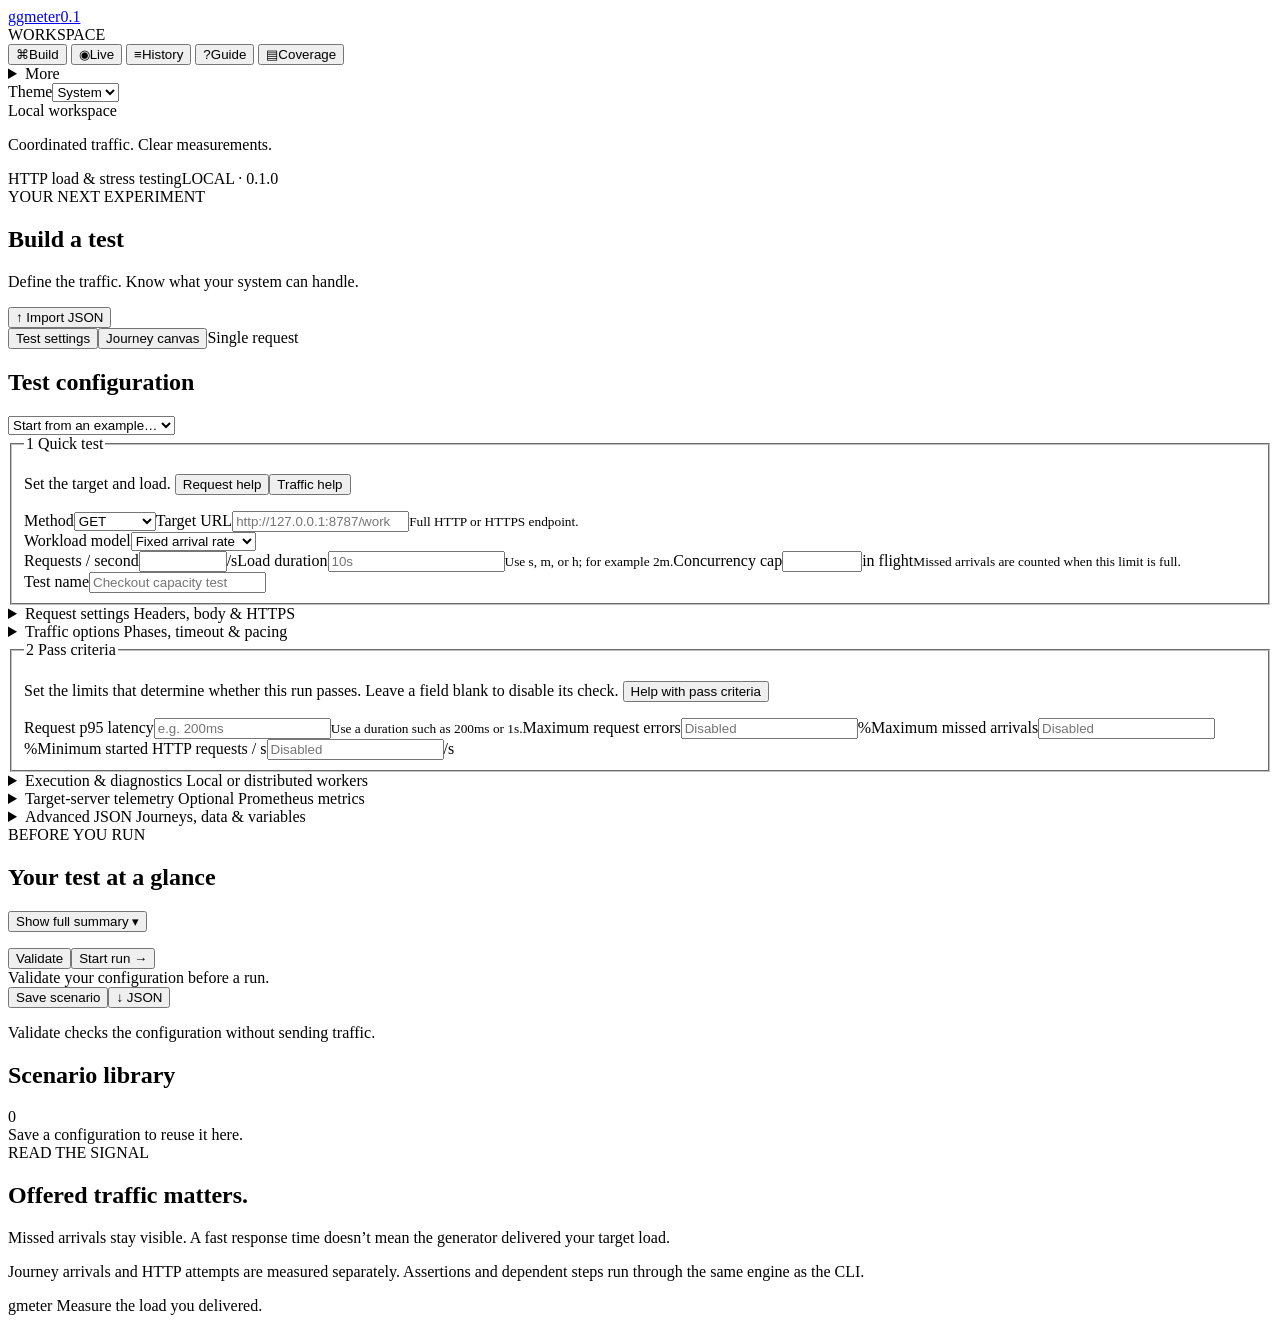
==== internal/dashboard/assets/index.html @ 5b881c52 "feat(dashboard): refine builder layout and add themes" ====
<!doctype html>
<html lang="en">
<head>
  <meta charset="utf-8">
  <meta name="viewport" content="width=device-width, initial-scale=1">
  <meta name="gmeter-token" content="{{.}}">
  <title>gmeter · Load testing workspace</title>
  <script src="/theme.js"></script>
  <link rel="stylesheet" href="/style.css">
  <link rel="stylesheet" href="/journey.css">
  <link rel="stylesheet" href="/theme.css">
  <script src="/journey-model.js" defer></script>
  <script src="/journey-editor.js" defer></script>
  <script src="/app.js" defer></script>
</head>
<body>
  <aside class="sidebar">
    <a class="brand" href="/" aria-label="gmeter home"><span class="brand-mark">g</span>gmeter<span class="version">0.1</span></a>
    <div class="nav-label">WORKSPACE</div>
    <nav aria-label="Workspace">
      <button class="nav active" data-view="build"><span aria-hidden="true">⌘</span>Build</button>
      <button class="nav" data-view="live"><span aria-hidden="true">◉</span>Live<span id="live-dot" class="dot" hidden></span></button>
      <button class="nav" data-view="history"><span aria-hidden="true">≡</span>History</button>
      <button class="nav nav-extra" data-view="guide"><span aria-hidden="true">?</span>Guide</button>
      <button class="nav nav-extra" data-view="coverage"><span aria-hidden="true">▤</span>Coverage</button>
      <details id="nav-more" class="nav-more"><summary>More</summary><div class="nav-more-menu"><button class="nav" data-view="guide">Guide</button><button class="nav" data-view="coverage">Coverage</button></div></details>
    </nav>
    <div class="theme-picker"><label for="theme-select">Theme</label><select id="theme-select" aria-label="Theme"><option value="system">System</option><option value="light">Light</option><option value="dark">Dark</option></select></div>
    <div class="sidebar-bottom"><span class="local-indicator"></span> Local workspace<p>Coordinated traffic. Clear measurements.</p></div>
  </aside>
  <main>
    <header class="topbar"><span>HTTP load &amp; stress testing</span><span class="pill">LOCAL · 0.1.0</span></header>
    <div id="notice" role="status" aria-live="polite" hidden></div>
    <section id="view-build" class="view">
      <div class="page-heading"><div><div class="eyebrow">YOUR NEXT EXPERIMENT</div><h1>Build a test</h1><p>Define the traffic. Know what your system can handle.</p></div><button id="import-config" class="button secondary">↑ Import JSON</button><input id="file-input" type="file" accept=".json,application/json" hidden></div>
      <section id="welcome-tip" class="welcome-tip" aria-labelledby="welcome-title" hidden><div class="welcome-icon" aria-hidden="true">?</div><div><h2 id="welcome-title">Your first test, step by step</h2><p>Learn what to enter, start with a small local test, and understand the result.</p></div><div class="welcome-actions"><button class="button primary" data-guide-topic="guide-first-test">Open the guide →</button><button id="dismiss-welcome" class="text-button" aria-label="Hide welcome tip">Hide tip</button></div></section>
      <nav class="builder-tabs" aria-label="Test authoring"><button id="builder-settings-tab" type="button" aria-pressed="true">Test settings</button><button id="builder-journey-tab" type="button" aria-pressed="false">Journey canvas</button><span id="builder-workload-label">Single request</span></nav>
      <div id="builder-settings" class="build-grid">
        <section class="panel editor-panel">
          <div class="panel-heading"><h2>Test configuration</h2><select id="starter" aria-label="Start from an example"><option value="">Start from an example…</option></select></div>
          <form id="config-form">
            <fieldset class="builder-section quick-test"><legend><span class="step-number">1</span> Quick test</legend><p class="section-help">Set the target and load. <button type="button" class="text-button contextual-help" data-guide-topic="guide-requests">Request help</button><button type="button" class="text-button contextual-help" data-guide-topic="guide-traffic">Traffic help</button></p>
              <div class="request-line"><label id="method-field">Method<select id="method"><option>GET</option><option>POST</option><option>PUT</option><option>PATCH</option><option>DELETE</option><option>HEAD</option><option>OPTIONS</option></select></label><label>Target URL<input id="url" required type="url" placeholder="http://127.0.0.1:8787/work"><small id="url-hint">Full HTTP or HTTPS endpoint.</small></label></div>
              <div id="journey-builder-note" class="validation" hidden>This test uses journey steps. Open Journey canvas to edit requests, branches, loops, pauses, extractions, and assertions. Headers here apply to every step.</div>
              <label>Workload model<select id="mode"><option value="rate">Fixed arrival rate</option><option value="users">Concurrent users</option></select><small id="model-help"></small></label>
              <div id="traffic-limits" class="form-grid three"><label id="rate-field"><span id="rate-label">Requests / second</span><span class="unit-input"><input id="rate" type="number" min="1" max="1000000" step="1"><span class="input-unit" aria-hidden="true">/s</span></span></label><label id="vus-field" hidden>Concurrent users<input id="vus" type="number" min="1" max="100000" step="1"></label><label id="duration-field">Load duration<input id="duration" placeholder="10s" aria-describedby="duration-hint"><small id="duration-hint">Use s, m, or h; for example 2m.</small><small id="duration-error" class="field-error" hidden></small><small id="stages-hint" hidden>Set each phase duration below.</small></label><label id="capacity-field">Concurrency cap<span class="unit-input"><input id="capacity" type="number" min="1" max="100000" step="1"><span class="input-unit">in flight</span></span><small>Missed arrivals are counted when this limit is full.</small></label></div>
              <label class="quick-test-name">Test name<input id="name" required maxlength="256" placeholder="Checkout capacity test"></label>
            </fieldset>
            <div id="phase-summary" class="phase-strip" hidden></div>
            <details id="request-settings"><summary>Request settings <span>Headers, body &amp; HTTPS</span></summary>
              <div class="panel-heading"><h3>Headers</h3><button id="add-header" type="button" class="text-button">+ Add header</button></div><div id="header-rows"></div><p class="helper">Add Content-Type for JSON or form bodies. Header values may contain variables from Advanced JSON.</p>
              <label id="body-field">Request body<textarea id="body" rows="4" spellcheck="false" placeholder='{"message":"hello"}'></textarea></label>
              <label>Successful status codes<input id="success-statuses" placeholder="Default: all 2xx (e.g. 200, 201)"><small>Comma-separated HTTP codes. In journeys, steps can override this default.</small></label>
              <label class="checkbox-label"><input id="insecure" type="checkbox"> Skip HTTPS certificate verification (insecure)</label><p class="helper">Allows self-signed, expired, and mismatched certificates for workload requests only. Worker and telemetry connections still verify HTTPS.</p>
              <p id="tls-warning" class="security-note" hidden>TLS verification is disabled. Workload server identity will not be checked.</p>
            </details>
            <details id="traffic-options"><summary>Traffic options <span>Phases, timeout &amp; pacing</span></summary>
              <div id="staged-field"><label class="checkbox-label"><input id="staged" type="checkbox"> Use multiple traffic phases</label><div id="phase-editor" hidden><div id="stage-rows"></div><button id="add-stage" type="button" class="text-button">+ Add phase</button><button id="single-phase" type="button" class="text-button">Use a single rate</button><p class="helper">Phases run in order. A rate of 0 pauses new arrivals; admitted work can finish.</p></div></div>
              <div class="form-grid"><label>Request timeout<input id="timeout" placeholder="5s"></label><label id="distribution-field">Arrival spacing<select id="distribution"><option value="constant">Constant</option><option value="jitter">Seeded jitter</option></select></label><label id="think-field" hidden>Pause between iterations<input id="think-time" placeholder="0s"><small>Each user pauses after its request or journey.</small></label></div>
            </details>
            <fieldset class="builder-section"><legend><span class="step-number">2</span> Pass criteria</legend><p class="section-help">Set the limits that determine whether this run passes. Leave a field blank to disable its check. <button type="button" class="text-button contextual-help" data-guide-topic="guide-criteria">Help with pass criteria</button></p>
              <div class="form-grid"><label>Request p95 latency<input id="threshold-p95" placeholder="e.g. 200ms" aria-describedby="threshold-p95-hint"><small id="threshold-p95-hint">Use a duration such as 200ms or 1s.</small><small id="threshold-p95-error" class="field-error" hidden></small></label><label>Maximum request errors<span class="unit-input"><input id="threshold-errors" type="number" min="0" max="100" step="any" placeholder="Disabled"><span class="input-unit">%</span></span><small id="threshold-errors-error" class="field-error" hidden></small></label><label>Maximum missed arrivals<span class="unit-input"><input id="threshold-drops" type="number" min="0" max="100" step="any" placeholder="Disabled"><span class="input-unit">%</span></span><small id="threshold-drops-error" class="field-error" hidden></small></label><label>Minimum started HTTP requests / s<span class="unit-input"><input id="threshold-rps" type="number" min="0" step="any" placeholder="Disabled"><span class="input-unit" aria-hidden="true">/s</span></span><small id="threshold-rps-error" class="field-error" hidden></small></label></div>
              <p id="journey-checks-note" class="helper" hidden>These are request checks; missed arrivals refer to journeys. Per-journey checks are in Journey settings &amp; data; test-wide journey checks are in Advanced JSON.</p>
            </fieldset>
            <details id="execution-settings"><summary>Execution &amp; diagnostics <span>Local or distributed workers</span></summary>
              <label>Diagnostics<select id="diagnostics"><option value="true">Record resources and HTTP timing</option><option value="false">Disabled</option></select></label>
              <label>Workers<textarea id="workers" rows="2" placeholder="http://127.0.0.1:8801&#10;http://127.0.0.1:8802" spellcheck="false"></textarea><small>Leave blank to run on this machine. One origin per line. Workers require fixed arrivals; rate and concurrency are fleet totals. Set GMETER_WORKER_TOKEN before starting workers and this dashboard.</small></label>
            </details>
            <details id="telemetry-settings"><summary>Target-server telemetry <span>Optional Prometheus metrics</span></summary>
              <label>Metrics endpoint<input id="telemetry-url" type="url" placeholder="http://127.0.0.1:8787/metrics"><small>Leave blank to disable. Select exact metric names and label sets from your server's Prometheus text exporter.</small></label>
              <div class="form-grid"><label>Scrape interval<input id="telemetry-interval" placeholder="1s"></label><label>Scrape timeout<input id="telemetry-timeout" placeholder="1s"></label></div>
              <label>Exporter authentication<select id="telemetry-auth"><option value="false">Anonymous</option><option value="true">Bearer token from dashboard environment</option></select><small>Bearer authentication uses GMETER_TELEMETRY_TOKEN set before dashboard startup. Remote authentication requires HTTPS.</small></label>
              <label>Selected metrics JSON<textarea id="telemetry-metrics" spellcheck="false" rows="10"></textarea><small>Each series needs name and kind (gauge or counter). Optional labels must match the complete label set. Common Go exporter defaults appear below; replace them for your server.</small></label>
            </details>
            <details id="advanced"><summary>Advanced JSON <span>Journeys, data &amp; variables</span></summary><label class="sr-only" for="config-json">Complete scenario configuration JSON</label><textarea id="config-json" spellcheck="false" rows="17"></textarea><p class="helper">Test settings, Journey canvas, and JSON stay in sync. JSON exposes every CLI field. Variables support literal, URL, path, and JSON encoding.</p></details>
          </form>
        </section>
        <div class="build-aside">
          <section class="panel plan-preview"><div class="eyebrow">BEFORE YOU RUN</div><h2>Your test at a glance</h2><button type="button" id="plan-mobile-toggle" aria-controls="plan-preview" aria-expanded="false">Show full summary ▾</button><div class="plan-launch-actions"><p id="plan-compact" aria-live="polite"></p><button type="button" id="validate" class="button secondary">Validate</button><button type="submit" form="config-form" id="start" class="button primary">Start run <span>→</span></button></div><div id="plan-preview" aria-live="polite"></div><div id="validation" class="validation" role="status">Validate your configuration before a run.</div><div class="plan-save-actions"><button type="button" id="save-scenario" class="button secondary">Save scenario</button><button type="button" id="export-config" class="icon-button" title="Export configuration JSON" aria-label="Export configuration JSON">↓ JSON</button></div><p class="helper">Validate checks the configuration without sending traffic.</p></section>
          <section class="panel"><div class="panel-heading"><h2>Scenario library</h2><span id="library-count" class="count">0</span></div><div id="library" class="library-list"><div class="empty-small">Save a configuration to reuse it here.</div></div><button id="save-copy" class="text-button" hidden>Save editor as a new scenario</button></section>
          <section class="measurement-note"><div class="eyebrow">READ THE SIGNAL</div><h2>Offered traffic matters.</h2><p>Missed arrivals stay visible. A fast response time doesn’t mean the generator delivered your target load.</p><div class="note-rule"></div><p>Journey arrivals and HTTP attempts are measured separately. Assertions and dependent steps run through the same engine as the CLI.</p></section>
        </div>
      </div>
      <section id="journey-canvas" aria-label="Visual journey editor" hidden></section>
    </section>
    <section id="view-live" class="view" hidden>
      <div class="page-heading"><div><div class="eyebrow" id="live-eyebrow">GENERATOR ACTIVITY</div><h1 id="run-title">Live run</h1><p id="run-target">Start a test to watch its progress.</p></div><div class="heading-actions"><button class="text-button" data-guide-topic="guide-results">How to read results</button><span id="run-status" class="status">IDLE</span><button id="view-active" class="button secondary" hidden>View active run</button><button id="stop" class="button danger" hidden>Stop run</button></div></div>
      <div id="live-empty" class="empty-panel"><span class="empty-icon">◉</span><h2>Your experiment starts here</h2><p>Build a test, then watch offered traffic, response time, and failures.</p><button class="button primary" data-view="build">Build a test →</button></div>
      <div id="run-content" hidden>
        <div class="run-progress"><div><strong id="phase-name">Preparing</strong><span id="elapsed">0s</span></div><progress id="progress" max="1" value="0" aria-label="Admission window progress"></progress></div>
        <div class="cards"><article class="metric-card"><span>HTTP attempts / second</span><strong id="metric-rps">—</strong><small id="metric-requests">No attempts yet</small></article><article class="metric-card"><span>Request latency · p95</span><strong id="metric-latency">—</strong><small>Cumulative · full response</small></article><article class="metric-card"><span>Request errors</span><strong id="metric-errors">—</strong><small id="metric-failed">No completed attempts</small></article><article class="metric-card"><span>Missed workload demand</span><strong id="metric-drops">—</strong><small id="metric-missed">No scheduled arrivals</small></article></div>
        <div id="journey-summary" class="journey-summary" hidden></div>
        <div id="run-tls-warning" class="security-note" hidden>TLS verification disabled for workload HTTPS requests. Certificates and hostnames were not verified.</div>
        <section id="results-panel" class="panel" hidden><div class="panel-heading"><h2>Run results</h2><div class="download-actions"><button id="download-json" class="text-button">↓ Result JSON</button><button id="download-html" class="text-button">↓ HTML report</button><button id="download-run" class="text-button">↓ Run + timeline</button></div></div><div id="checks" class="check-list"></div><div id="scenario-results"></div></section>
        <section id="run-journey-canvas" aria-label="Journey results diagram" hidden></section>
        <section id="workers-panel" class="panel diagnostics-panel" hidden><div class="panel-heading"><h2>Distributed workers</h2><span id="workers-state" class="pill">PREPARING</span></div><div id="workers-warning" class="validation bad" hidden></div><div id="workers-table" class="table-wrap"></div><div id="workers-facts" class="diagnostic-facts"></div><p class="helper">Arrivals are assigned once across the shared schedule. Global percentiles merge histogram buckets. Live values are the latest received worker measurements. Missing final results are unknown, and make the run fail. Unreported planned arrivals can include work canceled before admission. Worker CPU and heap are per process; in-flight peaks sum worker peaks as an upper bound.</p></section>
        <section id="telemetry-panel" class="panel diagnostics-panel" hidden>
          <div class="panel-heading"><h2>Target-server telemetry</h2><span id="telemetry-state" class="pill">WAITING</span></div>
          <div id="telemetry-warning" class="validation bad" hidden></div><p id="telemetry-source" class="helper"></p>
          <div id="telemetry-table" class="table-wrap"></div><div id="telemetry-facts" class="diagnostic-facts"></div>
          <div class="panel-heading"><label for="telemetry-series">Chart series</label><select id="telemetry-series"></select><span id="telemetry-unit" class="chart-unit"></span></div>
          <canvas id="telemetry-chart" role="img" aria-label="Selected target-server gauge or observed counter rate over run time"></canvas>
          <p class="helper">Server metrics can include unrelated traffic. Gauges show sampled values; counters show observed rates across continuous readings. Missing and reset intervals leave gaps. Sampling includes drain, can miss spikes and early traffic, and adds observer load. Live charts use received snapshots; final charts use the retained scrape timeline. Telemetry coverage is separate from load checks and does not establish target health.</p>
        </section>
        <div class="chart-grid"><section class="panel"><div class="panel-heading"><h2>Traffic delivered</h2><span class="chart-unit" id="traffic-unit">req/s</span></div><canvas id="traffic-chart" aria-label="Interval HTTP throughput and target workload rate" role="img"></canvas><div class="legend"><span class="teal-key">HTTP attempts/s</span><span id="journey-key" class="blue-key" hidden>Journeys/s</span><span class="gray-key">Target arrivals/s</span></div></section><section class="panel"><div class="panel-heading"><h2>Response latency</h2><span class="chart-unit">ms · cumulative</span></div><canvas id="latency-chart" aria-label="Cumulative request p50 and p95 latency" role="img"></canvas><div class="legend"><span class="teal-key">p95</span><span class="blue-key">p50</span></div></section><section class="panel"><div class="panel-heading"><h2>Errors &amp; missed demand</h2><span class="chart-unit">% · interval</span></div><canvas id="errors-chart" aria-label="Interval request error percent and workload drop percent" role="img"></canvas><div class="legend"><span class="red-key">Request errors</span><span class="amber-key">Missed arrivals</span></div></section><section class="panel"><div class="panel-heading"><h2>Admission phases</h2><span class="chart-unit" id="phase-unit">arrivals/s</span></div><canvas id="phase-chart" aria-label="Configured phase targets over elapsed time" role="img"></canvas><div id="phase-list" class="phase-list"></div></section></div>
        <p class="helper">Live charts refresh about once per second and retain the latest 900 points. Throughput and percentages use sample intervals; latency quantiles and the cards use cumulative aggregates. Drain can send remaining journey steps after the admission window.</p>
        <p id="diagnostics-empty" class="helper" hidden>Generator and HTTP timing diagnostics were not recorded for this run.</p>
        <section id="generator-panel" class="panel diagnostics-panel" hidden>
          <div class="panel-heading"><h2>Generator process</h2><span class="pill">SAMPLED RESOURCES</span></div>
          <div class="cards"><article class="metric-card"><span id="cpu-label">Process CPU · last interval</span><strong id="generator-cpu">—</strong><small id="generator-cpu-note">100% equals one CPU core</small></article><article class="metric-card"><span>Go heap allocated</span><strong id="generator-heap">—</strong><small id="generator-heap-note">Includes objects awaiting GC</small></article><article class="metric-card"><span>Process lifetime resident peak</span><strong id="generator-rss">—</strong><small>Includes earlier runs in this process</small></article><article class="metric-card"><span>Goroutines</span><strong id="generator-goroutines">—</strong><small id="generator-goroutines-note">Process-wide, sampled</small></article></div>
          <div class="chart-grid"><section><div class="panel-heading"><h2>Process CPU</h2><span class="chart-unit">% · 100% = one core</span></div><canvas id="cpu-chart" role="img" aria-label="Sampled interval process CPU percent"></canvas></section><section><div class="panel-heading"><h2>Go memory</h2><span class="chart-unit">MiB · sampled</span></div><canvas id="memory-chart" role="img" aria-label="Sampled Go heap and Go runtime memory"></canvas><div class="legend"><span class="teal-key">Allocated heap</span><span class="blue-key">Mapped by Go runtime</span></div></section></div>
          <div id="generator-facts" class="diagnostic-facts"></div><p class="helper">CPU and memory cover this gmeter process, including dashboard work. Go memory is not resident memory. Sampled peaks can miss short spikes. CPU, GC, and arrival delay can help investigate the generator; they do not establish target-server health or prove saturation.</p>
        </section>
        <section id="http-panel" class="panel diagnostics-panel" hidden><div class="panel-heading"><h2>HTTP timing &amp; connections</h2><span class="chart-unit">ms · cumulative</span></div><div id="http-timings" class="table-wrap"></div><div id="connection-facts" class="diagnostic-facts"></div><p class="helper">Observed intervals overlap and cannot be added together. Connection acquisition includes DNS, TCP, TLS, and pool waiting when they occur. First header byte starts at the attempt and can be informational headers; it is not server processing time. Reused connections have no DNS/TCP/TLS timing sample. Completed failed events are included; unfinished events have no duration.</p></section>

      </div>
    </section>
    <section id="view-history" class="view" hidden>
      <div class="page-heading"><div><div class="eyebrow">PAST EXPERIMENTS</div><h1>Run history</h1><p>Revisit results and compare two tests side by side.</p></div><div class="heading-actions"><button id="import-history" class="button secondary">↑ Import run</button><button id="refresh-history" class="button secondary">Refresh</button></div></div>
      <section class="panel"><div class="panel-heading"><h2>Saved runs</h2><input id="history-search" type="search" placeholder="Search name or result…" aria-label="Search saved runs"><button id="compare" class="button secondary" disabled>Compare selected (0/2)</button></div><div id="history" class="table-wrap"></div><button class="text-button history-help" data-guide-topic="guide-workflows">Help saving and comparing runs →</button></section>
      <section id="comparison" class="panel comparison" hidden><div class="panel-heading"><h2>Run comparison</h2><span class="pill">DESCRIPTIVE</span></div><p class="helper">Compare workload, duration, and target before interpreting changes. These differences do not establish a regression.</p><div id="comparison-warning" class="validation" hidden></div><div id="comparison-table" class="table-wrap"></div></section>
    </section>
    <section id="view-guide" class="view" hidden>
      <div class="page-heading"><div><div class="eyebrow">LEARN AS YOU TEST</div><h1>User guide</h1><p>Run your first test, choose useful settings, and understand the results.</p></div><button class="button secondary" data-view="build">Back to builder →</button></div>
      <nav class="guide-topics" aria-label="Guide topics"><button data-guide-topic="guide-first-test">Your first test</button><button data-guide-topic="guide-requests">Requests</button><button data-guide-topic="guide-traffic">Traffic</button><button data-guide-topic="guide-criteria">Pass criteria</button><button data-guide-topic="guide-results">Read results</button><button data-guide-topic="guide-workflows">Next steps</button><button data-guide-topic="guide-troubleshooting">Troubleshooting</button></nav>
      <div class="guide-layout">
        <div class="guide-content">
          <section class="panel guide-section" aria-labelledby="guide-first-test">
            <div class="eyebrow">ABOUT TWO MINUTES</div><h2 id="guide-first-test" tabindex="-1">Your first test</h2><p>Start with a small test against the included demo, or a test endpoint you control. Local runs send requests from the machine running gmeter.</p>
            <ol class="guide-steps">
              <li><h3>Start a target server</h3><p>The demo is a separate program. From a source checkout, run this in another terminal and leave it running:</p><pre><code>./bin/gmeter-demo</code></pre><p class="helper">If you use downloaded binaries, run the gmeter-demo executable from its folder. The default demo endpoint is <code>http://127.0.0.1:8787/work</code>. Opening the dashboard does not start it.</p></li>
              <li><h3>Prepare a small request</h3><p>Use GET, 5 requests per second, a 2-second load window, and a concurrency cap of 2. This plans 10 arrivals. Some may be missed if the generator cannot start them on time.</p>
                <details id="practice-settings" class="guide-practice"><summary>Load the practice configuration</summary><p>Loads a local GET test with a 1-second timeout, p95 limit of 200ms, and zero allowed errors or missed arrivals. Workers, telemetry, and insecure HTTPS are disabled.</p><p><strong>This replaces your current editor draft.</strong> Save your draft first if you need it. Saved scenarios and runs are kept; loading sends no traffic.</p><button id="load-practice" class="button primary" type="button" disabled>Load practice test into builder →</button></details>
              </li>
              <li><h3>Validate the configuration</h3><p>Press <strong>Validate</strong> in the builder. Fix any message before continuing. Validation checks the settings without contacting the target, so it cannot tell you whether the server is reachable.</p><button class="text-button" data-builder-target="validate">Go to Validate →</button></li>
              <li><h3>Start and watch</h3><p>Press <strong>Start run</strong> when you are ready to send traffic. Live run shows activity and final checks. A healthy default demo should complete 10 requests with no request errors or missed arrivals; the latency check still depends on your machine.</p><p class="helper">At the end of the load window, admitted work can finish. This is called drain. Stop run cancels active work and saves a partial result.</p><button class="text-button" data-builder-target="start">Go to Start run →</button></li>
              <li><h3>Read the result before increasing load</h3><p>Check the pass criteria, request errors, and missed arrivals together. Save the scenario to reuse it. Increase one setting at a time so you can interpret what changed.</p><button class="text-button" data-guide-topic="guide-results">Learn what the measurements mean →</button></li>
            </ol>
          </section>
          <section class="panel guide-section" aria-labelledby="guide-requests">
            <h2 id="guide-requests" tabindex="-1">1. Choose the request</h2>
            <dl class="guide-definitions"><dt>Target URL</dt><dd>The complete HTTP or HTTPS endpoint. For the local demo, use <code>http://127.0.0.1:8787/work</code>. In a journey, this becomes the base origin for its steps.</dd><dt>Method, headers, and body</dt><dd>GET usually reads data. POST often submits data. Expand Request settings to add headers and a body; for JSON, add <code>Content-Type: application/json</code>. Use the method and payload your endpoint expects.</dd><dt>Successful status codes</dt><dd>By default, HTTP 200–299 counts as success. Enter a comma-separated list to change that rule. A successful status does not prove the response content is correct; journeys can also assert response values.</dd><dt>HTTPS certificates</dt><dd>Certificates and hostnames are verified by default. The insecure checkbox allows untrusted certificates for workload requests and labels the run. It does not disable worker or telemetry verification.</dd></dl>
            <button class="text-button" data-builder-target="url">Edit the target →</button>
          </section>
          <section class="panel guide-section" aria-labelledby="guide-traffic">
            <h2 id="guide-traffic" tabindex="-1">2. Choose the traffic model</h2><div class="guide-models"><article><h3>Fixed arrival rate</h3><p>Choose this when you want a specific offered load, such as 5 new requests every second. Slower responses do not reduce the planned rate.</p><p><strong>Example:</strong> 5/s for 2 seconds plans 10 arrivals. The concurrency cap limits how many requests, or whole journeys, can be active at once. Arrivals that cannot start are counted as missed.</p></article><article><h3>Concurrent users</h3><p>Choose this when you want a fixed number of users repeating work. Each waits for its response or journey to finish before starting again, with any configured pause.</p><p><strong>Example:</strong> 2 users means up to 2 active iterations. It does not mean 2 requests per second; throughput depends on response time and pauses.</p></article></div>
            <dl class="guide-definitions"><dt>Load duration and timeout</dt><dd><code>2s</code> means two seconds; <code>200ms</code> means 200 milliseconds. Load duration controls how long new work is admitted. Request timeout bounds each attempt, including its body. Journey timeout bounds the full sequence.</dd><dt>Traffic phases</dt><dd>In rate mode, enable multiple phases for baseline, higher load, and recovery. Phases run in order and set the total duration. Rate 0 pauses new arrivals; admitted work can still finish.</dd><dt>Arrival spacing</dt><dd>Constant spaces planned arrivals evenly. Seeded jitter varies each arrival within its rate interval. It preserves planned demand; it is not a Poisson arrival model.</dd></dl>
            <button class="text-button" data-builder-target="mode">Choose a traffic model →</button>
          </section>
          <section class="panel guide-section" aria-labelledby="guide-criteria">
            <h2 id="guide-criteria" tabindex="-1">3. Define a useful pass</h2><p>Pass criteria turn measurements into a verdict. Choose limits from your application's requirements; the practice values are examples.</p>
            <dl class="guide-definitions"><dt>Request p95 latency</dt><dd>The histogram estimate of the time within which 95% of completed attempts finish. A <code>200ms</code> limit allows roughly 5% to be slower. Latency includes the full response and completed failed attempts.</dd><dt>Maximum request errors</dt><dd>Failed attempts divided by completed attempts. <code>0</code> means no errors allowed; a blank field disables the check. Failures can include status codes, transport errors, timeouts, or journey assertions.</dd><dt>Maximum missed arrivals</dt><dd>Arrivals missed because of capacity or scheduling delay, divided by scheduled demand. A fast p95 with missed arrivals means the test did not deliver all planned load.</dd><dt>Minimum started HTTP requests / s</dt><dd>A lower bound for actual HTTP attempts started per second over the load window. In a multi-step journey, this counts HTTP attempts, not journeys.</dd></dl>
            <p class="helper">For journeys, these are request checks except missed arrivals, which refers to journey admission. Per-journey checks are in Journey settings &amp; data; test-wide journey checks are in Advanced JSON. Checks needing samples fail when no relevant work was measured.</p><button class="text-button" data-builder-target="threshold-p95">Set pass criteria →</button>
          </section>
          <section class="panel guide-section" aria-labelledby="guide-results">
            <h2 id="guide-results" tabindex="-1">Read your results</h2><p>Start with the verdict and checks, then compare the four main measurements.</p><div class="guide-measurements"><article><h3>HTTP attempts / second</h3><p>Actual attempts started divided by elapsed load time. Compare this with your target for single-request rate tests.</p></article><article><h3>Request latency · p95</h3><p>How long measured attempts took, including the response body. Missed arrivals have no request latency sample.</p></article><article><h3>Request errors</h3><p>How much completed work failed. Inspect the run's error categories and checks before changing the load.</p></article><article><h3>Missed workload demand</h3><p>Planned arrivals that did not start. Check the concurrency cap, arrival delay, and generator resources to investigate.</p></article></div>
            <p><strong>Requests and journeys have different units.</strong> If all steps pass, 10 journeys with 3 steps each produce 30 HTTP attempts. Journey rate targets apply to whole journeys.</p><p>Live throughput charts use sample intervals; latency charts and cards use cumulative measurements. Final checks summarize the completed run. Passing the chosen checks does not establish that every response was fast or that the target is healthy under all conditions.</p><p><strong>Generator diagnostics</strong> describe gmeter's process. Optional <strong>target-server telemetry</strong> samples a separate server exporter. Telemetry coverage is reported separately from load checks; gaps are not zeros.</p><button class="text-button" data-view="live">Open Live run →</button>
          </section>
          <section class="panel guide-section" aria-labelledby="guide-workflows">
            <h2 id="guide-workflows" tabindex="-1">Keep going</h2>
            <dl class="guide-definitions"><dt>Choose a starter</dt><dd>Local smoke test is a small single-request test. JSON request example demonstrates a POST body. Authenticated checkout journeys shows cookies, extraction, and assertions. Branches and loops adds nested conditions and a repeat counter. Baseline, overload, recovery deliberately overloads the default demo and normally fails its checks. Worker and telemetry starters require their respective setup.</dd><dt>Build a journey</dt><dd>A journey is an ordered sequence such as login → profile → checkout. Load the journey starter to open Journey canvas. Select a card to edit its request, checks, or extracted variables. Enable Data flow to trace dependencies; drag cards or use Move up/down to change execution order. Journey settings &amp; data holds weights, variables, datasets, and per-journey criteria. Validate before starting; Preview sequence sends no traffic. Use + Branch or + Loop to add controls, then select them to edit conditions, repeat limits, and child paths. Move to path changes nesting; Undo restores the last edit. A branch runs only its chosen path. A while loop still true at its iteration limit fails the journey. Structure previews show both paths without sending traffic. Failed steps stop the journey and later steps are skipped.</dd><dt>Save and reuse</dt><dd>Save scenario adds a library entry. Loading it changes the button to Update scenario; use Save editor as a new scenario to keep the original. Run history → Reuse loads the settings from a past run.</dd><dt>Compare two runs</dt><dd>In Run history, select two completed runs with results, then Compare selected. Differences are B minus A. Check warnings about different conditions; a comparison alone does not prove a regression.</dd><dt>Export and import</dt><dd>Editor JSON is reusable configuration. Run + timeline contains configuration and results and can be imported into history. Result JSON and HTML reports cannot be imported as run bundles. Configuration exports and bundles include supplied headers, bodies, and data; review them before sharing.</dd><dt>Workers and telemetry</dt><dd>Leave optional settings blank for a first local test. Workers split the configured fleet rate; they do not multiply it. Each worker must reach the target URL; localhost on a remote worker means that worker’s machine. Server telemetry needs an existing Prometheus text exporter and exact metric selections. Neither is required to run a test.</dd></dl>
            <div class="guide-links"><button class="text-button" data-builder-target="starter">Choose a starter →</button><button class="text-button" data-builder-target="advanced">Open Advanced JSON →</button><button class="text-button" data-view="history">Open Run history →</button></div>
          </section>
          <section class="panel guide-section" aria-labelledby="guide-troubleshooting">
            <h2 id="guide-troubleshooting" tabindex="-1">When something goes wrong</h2>
            <details><summary>Validate passed, but the requests fail</summary><p>Validation checks settings without contacting the target. Confirm the server is running, the URL and port are correct, and the endpoint is reachable from the machine running gmeter. For the demo, start gmeter-demo separately on port 8787.</p></details>
            <details><summary>My development HTTPS server has an untrusted certificate</summary><p>Use a certificate trusted by the gmeter machine, or explicitly select Skip HTTPS certificate verification (insecure) in Request settings for that workload. The run will be labeled. Worker and telemetry HTTPS still require their own valid trust configuration.</p><button class="text-button" data-builder-target="request-settings">Open request settings →</button></details>
            <details><summary>Latency looks fine, but arrivals are missed</summary><p>Latency measures work that ran. Missed arrivals did not get a latency sample. Inspect capacity and scheduler misses, arrival delay, and generator resources. Reduce the rate to establish a baseline; raise concurrency only when the generator and target have room.</p></details>
            <details><summary>The run failed even though HTTP responses succeeded</summary><p>Read the failed checks. A latency limit, missing demand, minimum throughput, or whole-journey timeout can fail independently of HTTP status. A journey assertion can also fail a response with status 200.</p></details>
            <details><summary>Start run is disabled</summary><p>The dashboard allows one active run. Open Live run and View active run if shown. Wait for it to finish, or use Stop run to cancel it and save partial results. CLI processes started separately are independent.</p></details>
            <details><summary>I closed the browser, or stopped a run</summary><p>Closing the browser does not stop a test while the dashboard process stays running. Reopen the dashboard to reconnect. Stop run cancels active work and saves an interrupted result. A process that ends before final persistence leaves an abandoned run that cannot be resumed or compared.</p></details>
            <details><summary>My imported JSON is rejected</summary><p>Unknown fields, invalid values, and trailing JSON are rejected. Use editor JSON for a configuration and Run + timeline for a saved run. CLI result JSON has no configuration and cannot be imported as a run bundle. Configuration files are limited to 1 MiB; run bundles to 16 MiB.</p></details>
          </section>
        </div>
        <aside class="panel guide-cheatsheet"><div class="eyebrow">A SMALL FIRST RUN</div><h2>Practice settings</h2><dl><dt>Target</dt><dd>Local demo on port 8787</dd><dt>Method</dt><dd>GET</dd><dt>Offered rate</dt><dd>5 requests / second</dd><dt>Load window</dt><dd>2 seconds</dd><dt>Concurrency cap</dt><dd>2 requests</dd><dt>Planned demand</dt><dd>10 arrivals</dd></dl><p class="helper">Learning the workflow does not require a large stress test.</p><button class="text-button" data-guide-topic="guide-first-test">Start the walkthrough →</button><button id="show-welcome" class="text-button">Show welcome tip again</button></aside>
      </div>
    </section>
    <section id="view-coverage" class="view" hidden>
      <div class="page-heading"><div><div class="eyebrow">PARITY PROGRAM · APACHE JMETER 5.6.3</div><h1>Feature coverage</h1><p>What you can use today, where coverage is partial, and what comes next.</p></div></div>
      <div class="validation">Full JMeter parity is a development goal. Planned features below are not available yet. Coverage describes capability families, not compatibility with every JMeter component or plugin.</div>
      <section class="panel coverage-panel"><div class="panel-heading"><h2>Capability comparison</h2><input id="coverage-search" type="search" placeholder="Search protocol or capability…" aria-label="Search feature coverage"><select id="coverage-status" aria-label="Filter coverage status"><option value="">All statuses</option><option value="available">Available</option><option value="partial">Partial</option><option value="missing">Not available</option></select></div><p id="coverage-count" class="helper"></p><div id="coverage-table" class="table-wrap"></div></section>
      <section class="panel coverage-panel"><h2>Development sequence</h2><ol class="roadmap-list"><li><strong>HTTP workflows:</strong> data files, richer correlation and assertions, authentication, redirects, uploads, and recording.</li><li><strong>Execution controls:</strong> loops, conditions, shared fragments, setup/teardown, user ramps, timers, and bounded debug samples.</li><li><strong>Protocol adapters:</strong> databases, messaging, TCP, LDAP, file transfer, mail, and Bolt, each with an integration fixture.</li><li><strong>Compatibility &amp; extensions:</strong> scripting, component APIs, scoped JMX migration, JTL exchange, and conformance tests.</li><li><strong>Beyond parity:</strong> WebSocket, gRPC, OpenTelemetry export, and repeatable regression analysis.</li></ol><p class="helper">Reference audited 8 October 2026. Deprecated components and third-party plugins require their own compatibility decisions. No performance advantage has been established by this audit.</p></section>
    </section>
    <footer>gmeter <span>Measure the load you delivered.</span></footer>
  </main>
</body>
</html>
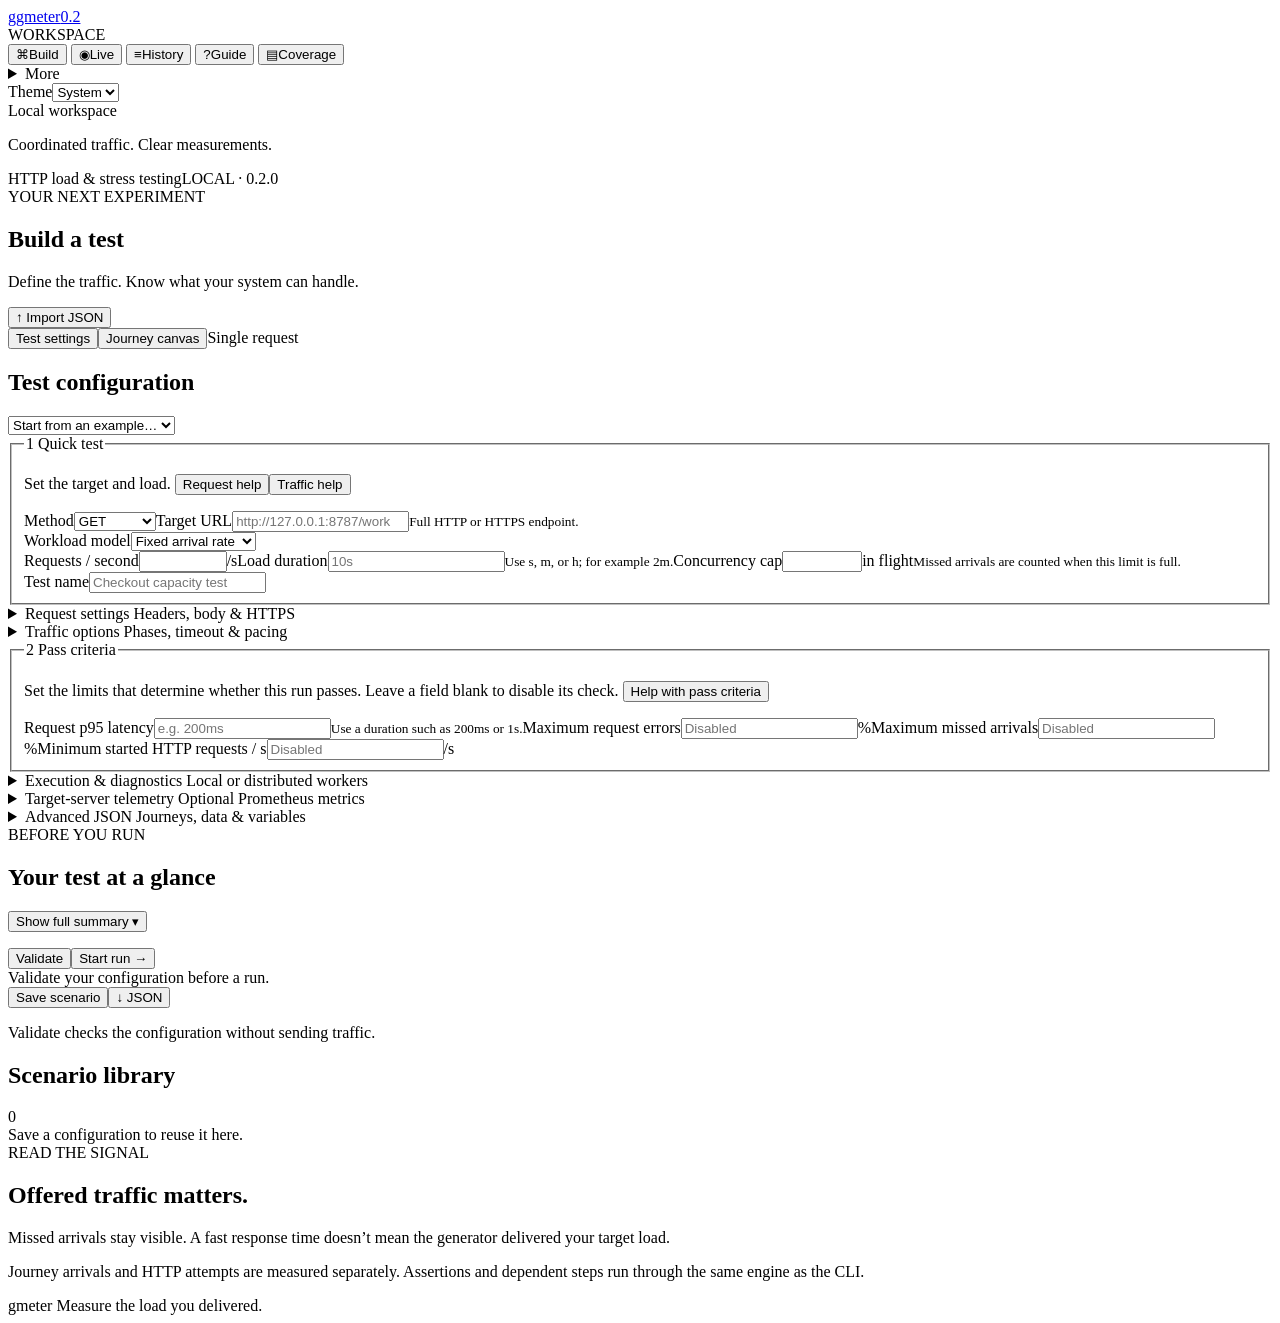
==== commit e601e7aa: "chore: prepare v0.2.0 release" ====
--- a/internal/dashboard/assets/index.html
+++ b/internal/dashboard/assets/index.html
@@ -15,7 +15,7 @@
 </head>
 <body>
   <aside class="sidebar">
-    <a class="brand" href="/" aria-label="gmeter home"><span class="brand-mark">g</span>gmeter<span class="version">0.1</span></a>
+    <a class="brand" href="/" aria-label="gmeter home"><span class="brand-mark">g</span>gmeter<span class="version">0.2</span></a>
     <div class="nav-label">WORKSPACE</div>
     <nav aria-label="Workspace">
       <button class="nav active" data-view="build"><span aria-hidden="true">⌘</span>Build</button>
@@ -29,7 +29,7 @@
     <div class="sidebar-bottom"><span class="local-indicator"></span> Local workspace<p>Coordinated traffic. Clear measurements.</p></div>
   </aside>
   <main>
-    <header class="topbar"><span>HTTP load &amp; stress testing</span><span class="pill">LOCAL · 0.1.0</span></header>
+    <header class="topbar"><span>HTTP load &amp; stress testing</span><span class="pill">LOCAL · 0.2.0</span></header>
     <div id="notice" role="status" aria-live="polite" hidden></div>
     <section id="view-build" class="view">
       <div class="page-heading"><div><div class="eyebrow">YOUR NEXT EXPERIMENT</div><h1>Build a test</h1><p>Define the traffic. Know what your system can handle.</p></div><button id="import-config" class="button secondary">↑ Import JSON</button><input id="file-input" type="file" accept=".json,application/json" hidden></div>
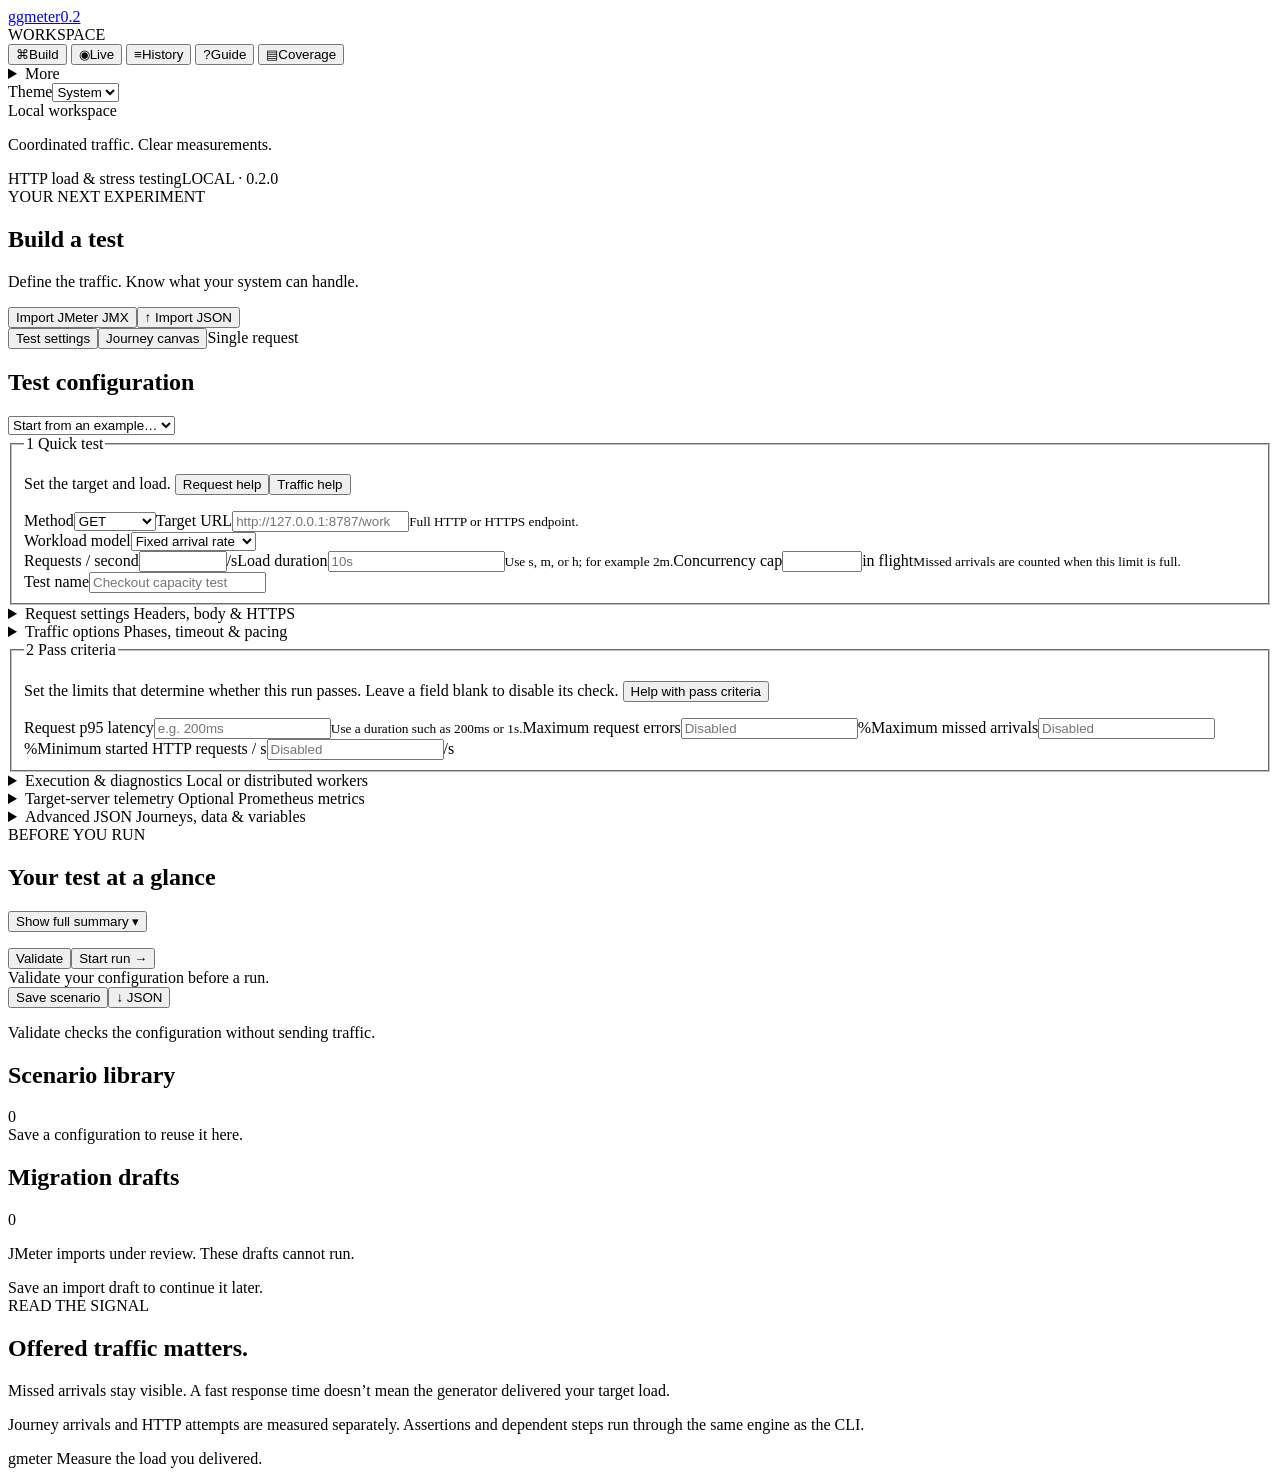
==== commit bf13a69f: "feat: add JMeter JMX import support" ====
--- a/internal/dashboard/assets/index.html
+++ b/internal/dashboard/assets/index.html
@@ -8,9 +8,11 @@
   <script src="/theme.js"></script>
   <link rel="stylesheet" href="/style.css">
   <link rel="stylesheet" href="/journey.css">
+  <link rel="stylesheet" href="/jmx.css">
   <link rel="stylesheet" href="/theme.css">
   <script src="/journey-model.js" defer></script>
   <script src="/journey-editor.js" defer></script>
+  <script src="/jmx.js" defer></script>
   <script src="/app.js" defer></script>
 </head>
 <body>
@@ -32,7 +34,7 @@
     <header class="topbar"><span>HTTP load &amp; stress testing</span><span class="pill">LOCAL · 0.2.0</span></header>
     <div id="notice" role="status" aria-live="polite" hidden></div>
     <section id="view-build" class="view">
-      <div class="page-heading"><div><div class="eyebrow">YOUR NEXT EXPERIMENT</div><h1>Build a test</h1><p>Define the traffic. Know what your system can handle.</p></div><button id="import-config" class="button secondary">↑ Import JSON</button><input id="file-input" type="file" accept=".json,application/json" hidden></div>
+      <div class="page-heading"><div><div class="eyebrow">YOUR NEXT EXPERIMENT</div><h1>Build a test</h1><p>Define the traffic. Know what your system can handle.</p></div><div class="heading-actions"><button id="import-jmx" class="button secondary">Import JMeter JMX</button><button id="import-config" class="button secondary">↑ Import JSON</button></div><input id="file-input" type="file" accept=".json,application/json" hidden></div>
       <section id="welcome-tip" class="welcome-tip" aria-labelledby="welcome-title" hidden><div class="welcome-icon" aria-hidden="true">?</div><div><h2 id="welcome-title">Your first test, step by step</h2><p>Learn what to enter, start with a small local test, and understand the result.</p></div><div class="welcome-actions"><button class="button primary" data-guide-topic="guide-first-test">Open the guide →</button><button id="dismiss-welcome" class="text-button" aria-label="Hide welcome tip">Hide tip</button></div></section>
       <nav class="builder-tabs" aria-label="Test authoring"><button id="builder-settings-tab" type="button" aria-pressed="true">Test settings</button><button id="builder-journey-tab" type="button" aria-pressed="false">Journey canvas</button><span id="builder-workload-label">Single request</span></nav>
       <div id="builder-settings" class="build-grid">
@@ -78,11 +80,13 @@
         <div class="build-aside">
           <section class="panel plan-preview"><div class="eyebrow">BEFORE YOU RUN</div><h2>Your test at a glance</h2><button type="button" id="plan-mobile-toggle" aria-controls="plan-preview" aria-expanded="false">Show full summary ▾</button><div class="plan-launch-actions"><p id="plan-compact" aria-live="polite"></p><button type="button" id="validate" class="button secondary">Validate</button><button type="submit" form="config-form" id="start" class="button primary">Start run <span>→</span></button></div><div id="plan-preview" aria-live="polite"></div><div id="validation" class="validation" role="status">Validate your configuration before a run.</div><div class="plan-save-actions"><button type="button" id="save-scenario" class="button secondary">Save scenario</button><button type="button" id="export-config" class="icon-button" title="Export configuration JSON" aria-label="Export configuration JSON">↓ JSON</button></div><p class="helper">Validate checks the configuration without sending traffic.</p></section>
           <section class="panel"><div class="panel-heading"><h2>Scenario library</h2><span id="library-count" class="count">0</span></div><div id="library" class="library-list"><div class="empty-small">Save a configuration to reuse it here.</div></div><button id="save-copy" class="text-button" hidden>Save editor as a new scenario</button></section>
+          <section class="panel"><div class="panel-heading"><h2>Migration drafts</h2><span id="migration-count" class="count">0</span></div><p class="helper">JMeter imports under review. These drafts cannot run.</p><div id="migration-library"><div class="empty-small">Save an import draft to continue it later.</div></div></section>
           <section class="measurement-note"><div class="eyebrow">READ THE SIGNAL</div><h2>Offered traffic matters.</h2><p>Missed arrivals stay visible. A fast response time doesn’t mean the generator delivered your target load.</p><div class="note-rule"></div><p>Journey arrivals and HTTP attempts are measured separately. Assertions and dependent steps run through the same engine as the CLI.</p></section>
         </div>
       </div>
       <section id="journey-canvas" aria-label="Visual journey editor" hidden></section>
     </section>
+    <section id="view-jmx" class="view" aria-label="Guided JMeter import" hidden></section>
     <section id="view-live" class="view" hidden>
       <div class="page-heading"><div><div class="eyebrow" id="live-eyebrow">GENERATOR ACTIVITY</div><h1 id="run-title">Live run</h1><p id="run-target">Start a test to watch its progress.</p></div><div class="heading-actions"><button class="text-button" data-guide-topic="guide-results">How to read results</button><span id="run-status" class="status">IDLE</span><button id="view-active" class="button secondary" hidden>View active run</button><button id="stop" class="button danger" hidden>Stop run</button></div></div>
       <div id="live-empty" class="empty-panel"><span class="empty-icon">◉</span><h2>Your experiment starts here</h2><p>Build a test, then watch offered traffic, response time, and failures.</p><button class="button primary" data-view="build">Build a test →</button></div>
@@ -122,7 +126,7 @@
     </section>
     <section id="view-guide" class="view" hidden>
       <div class="page-heading"><div><div class="eyebrow">LEARN AS YOU TEST</div><h1>User guide</h1><p>Run your first test, choose useful settings, and understand the results.</p></div><button class="button secondary" data-view="build">Back to builder →</button></div>
-      <nav class="guide-topics" aria-label="Guide topics"><button data-guide-topic="guide-first-test">Your first test</button><button data-guide-topic="guide-requests">Requests</button><button data-guide-topic="guide-traffic">Traffic</button><button data-guide-topic="guide-criteria">Pass criteria</button><button data-guide-topic="guide-results">Read results</button><button data-guide-topic="guide-workflows">Next steps</button><button data-guide-topic="guide-troubleshooting">Troubleshooting</button></nav>
+      <nav class="guide-topics" aria-label="Guide topics"><button data-guide-topic="guide-first-test">Your first test</button><button data-guide-topic="guide-requests">Requests</button><button data-guide-topic="guide-traffic">Traffic</button><button data-guide-topic="guide-criteria">Pass criteria</button><button data-guide-topic="guide-results">Read results</button><button data-guide-topic="guide-workflows">Next steps</button><button data-guide-topic="guide-jmx">JMeter imports</button><button data-guide-topic="guide-troubleshooting">Troubleshooting</button></nav>
       <div class="guide-layout">
         <div class="guide-content">
           <section class="panel guide-section" aria-labelledby="guide-first-test">
@@ -161,6 +165,10 @@
             <dl class="guide-definitions"><dt>Choose a starter</dt><dd>Local smoke test is a small single-request test. JSON request example demonstrates a POST body. Authenticated checkout journeys shows cookies, extraction, and assertions. Branches and loops adds nested conditions and a repeat counter. Baseline, overload, recovery deliberately overloads the default demo and normally fails its checks. Worker and telemetry starters require their respective setup.</dd><dt>Build a journey</dt><dd>A journey is an ordered sequence such as login → profile → checkout. Load the journey starter to open Journey canvas. Select a card to edit its request, checks, or extracted variables. Enable Data flow to trace dependencies; drag cards or use Move up/down to change execution order. Journey settings &amp; data holds weights, variables, datasets, and per-journey criteria. Validate before starting; Preview sequence sends no traffic. Use + Branch or + Loop to add controls, then select them to edit conditions, repeat limits, and child paths. Move to path changes nesting; Undo restores the last edit. A branch runs only its chosen path. A while loop still true at its iteration limit fails the journey. Structure previews show both paths without sending traffic. Failed steps stop the journey and later steps are skipped.</dd><dt>Save and reuse</dt><dd>Save scenario adds a library entry. Loading it changes the button to Update scenario; use Save editor as a new scenario to keep the original. Run history → Reuse loads the settings from a past run.</dd><dt>Compare two runs</dt><dd>In Run history, select two completed runs with results, then Compare selected. Differences are B minus A. Check warnings about different conditions; a comparison alone does not prove a regression.</dd><dt>Export and import</dt><dd>Editor JSON is reusable configuration. Run + timeline contains configuration and results and can be imported into history. Result JSON and HTML reports cannot be imported as run bundles. Configuration exports and bundles include supplied headers, bodies, and data; review them before sharing.</dd><dt>Workers and telemetry</dt><dd>Leave optional settings blank for a first local test. Workers split the configured fleet rate; they do not multiply it. Each worker must reach the target URL; localhost on a remote worker means that worker’s machine. Server telemetry needs an existing Prometheus text exporter and exact metric selections. Neither is required to run a test.</dd></dl>
             <div class="guide-links"><button class="text-button" data-builder-target="starter">Choose a starter →</button><button class="text-button" data-builder-target="advanced">Open Advanced JSON →</button><button class="text-button" data-view="history">Open Run history →</button></div>
           </section>
+          <section class="panel guide-section" aria-labelledby="guide-jmx">
+            <div class="eyebrow">BRING YOUR EXISTING TEST</div><h2 id="guide-jmx" tabindex="-1">Import from JMeter</h2><p>In Build, choose <strong>Import JMeter JMX</strong>, then upload a .jmx file or try the HTTP sample. Importing sends no workload traffic and keeps your builder draft until you choose to open a saved scenario.</p>
+            <ol class="guide-steps"><li><h3>Review compatibility</h3><p>Select each component for its mapping and source path. Supply required property values and press Apply values. The first converter targets a limited set of JMeter 5.6.3 HTTP plans; scripts, CSV files, ramps, finite thread-group iterations, redirects, and other unsupported behavior block conversion.</p></li><li><h3>Review runtime policies</h3><p>gmeter uses a 5s total request timeout, 30s journey deadline, 10 MiB response limit, verified HTTPS, and its own reports. Connections, default headers, cookies, and measurements may differ. Accepting these policies does not bypass component blockers.</p></li><li><h3>Preview and save</h3><p>Compatible plans show a read-only journey canvas. Save scenario puts a runnable native configuration in the Scenario library. Save migration draft preserves a blocked plan below that library, where it cannot run. Fix source blockers in a copy of the JMX and choose the revised file.</p></li><li><h3>Run separately</h3><p>Open a saved scenario in the journey builder to edit or run it. Start run is the action that sends traffic. For the sample, start the bundled demo on port 8787 first. Review original JMX shows the retained source, which may differ from later builder edits.</p></li></ol>
+          </section>
           <section class="panel guide-section" aria-labelledby="guide-troubleshooting">
             <h2 id="guide-troubleshooting" tabindex="-1">When something goes wrong</h2>
             <details><summary>Validate passed, but the requests fail</summary><p>Validation checks settings without contacting the target. Confirm the server is running, the URL and port are correct, and the endpoint is reachable from the machine running gmeter. For the demo, start gmeter-demo separately on port 8787.</p></details>
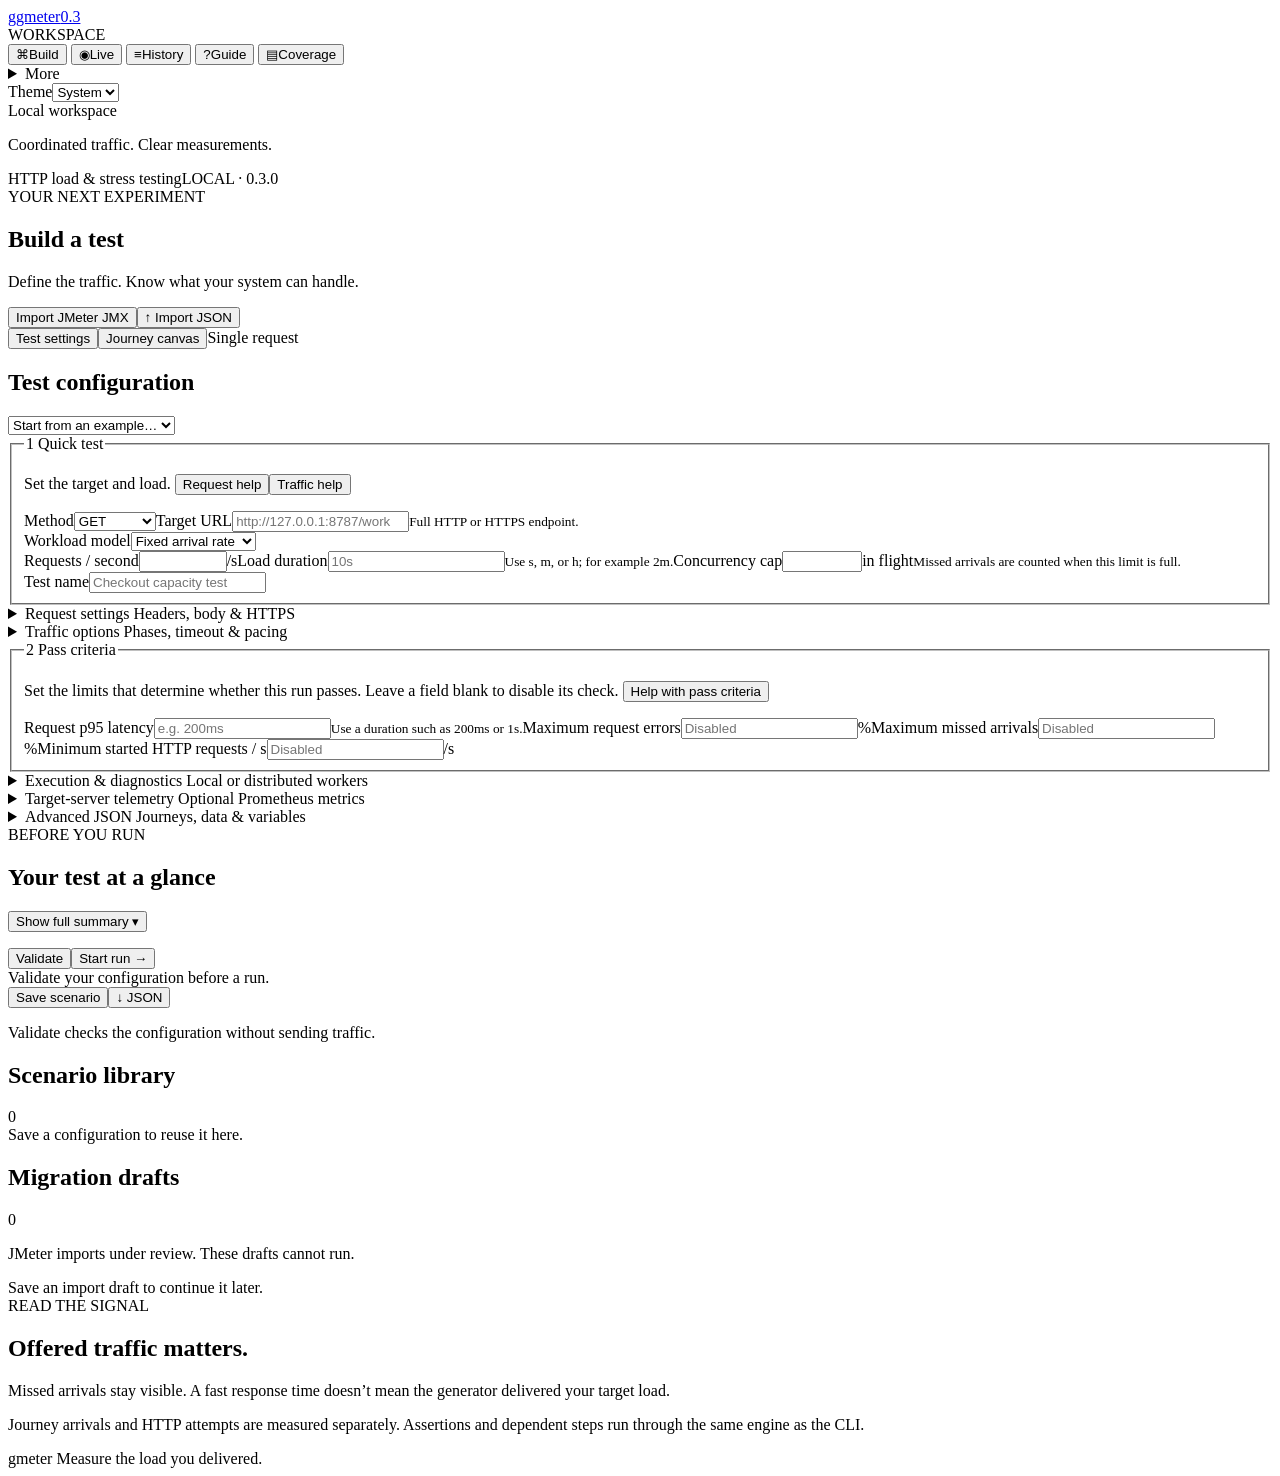
==== commit 7535aaee: "chore: prepare v0.3.0 release" ====
--- a/internal/dashboard/assets/index.html
+++ b/internal/dashboard/assets/index.html
@@ -17,7 +17,7 @@
 </head>
 <body>
   <aside class="sidebar">
-    <a class="brand" href="/" aria-label="gmeter home"><span class="brand-mark">g</span>gmeter<span class="version">0.2</span></a>
+    <a class="brand" href="/" aria-label="gmeter home"><span class="brand-mark">g</span>gmeter<span class="version">0.3</span></a>
     <div class="nav-label">WORKSPACE</div>
     <nav aria-label="Workspace">
       <button class="nav active" data-view="build"><span aria-hidden="true">⌘</span>Build</button>
@@ -31,7 +31,7 @@
     <div class="sidebar-bottom"><span class="local-indicator"></span> Local workspace<p>Coordinated traffic. Clear measurements.</p></div>
   </aside>
   <main>
-    <header class="topbar"><span>HTTP load &amp; stress testing</span><span class="pill">LOCAL · 0.2.0</span></header>
+    <header class="topbar"><span>HTTP load &amp; stress testing</span><span class="pill">LOCAL · 0.3.0</span></header>
     <div id="notice" role="status" aria-live="polite" hidden></div>
     <section id="view-build" class="view">
       <div class="page-heading"><div><div class="eyebrow">YOUR NEXT EXPERIMENT</div><h1>Build a test</h1><p>Define the traffic. Know what your system can handle.</p></div><div class="heading-actions"><button id="import-jmx" class="button secondary">Import JMeter JMX</button><button id="import-config" class="button secondary">↑ Import JSON</button></div><input id="file-input" type="file" accept=".json,application/json" hidden></div>
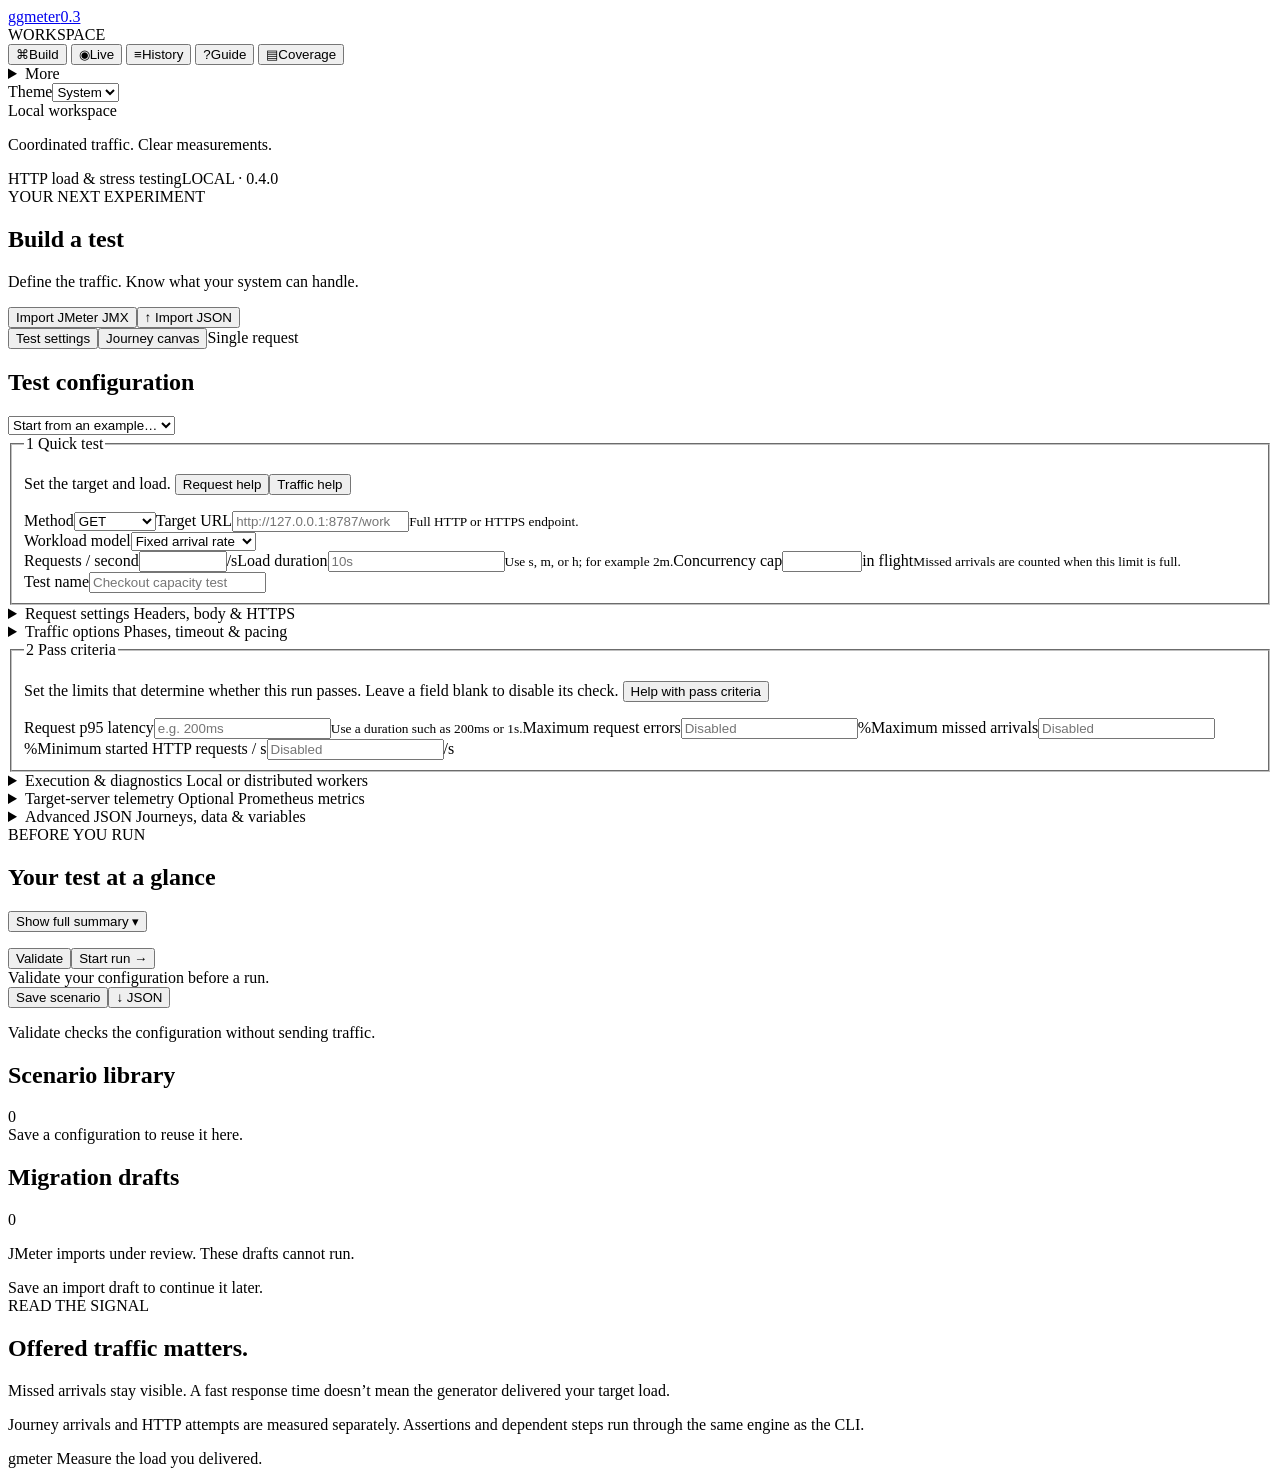
==== commit eadfab9d: "feat: add finite iteration workload support" ====
--- a/internal/dashboard/assets/index.html
+++ b/internal/dashboard/assets/index.html
@@ -31,7 +31,7 @@
     <div class="sidebar-bottom"><span class="local-indicator"></span> Local workspace<p>Coordinated traffic. Clear measurements.</p></div>
   </aside>
   <main>
-    <header class="topbar"><span>HTTP load &amp; stress testing</span><span class="pill">LOCAL · 0.3.0</span></header>
+    <header class="topbar"><span>HTTP load &amp; stress testing</span><span class="pill">LOCAL · 0.4.0</span></header>
     <div id="notice" role="status" aria-live="polite" hidden></div>
     <section id="view-build" class="view">
       <div class="page-heading"><div><div class="eyebrow">YOUR NEXT EXPERIMENT</div><h1>Build a test</h1><p>Define the traffic. Know what your system can handle.</p></div><div class="heading-actions"><button id="import-jmx" class="button secondary">Import JMeter JMX</button><button id="import-config" class="button secondary">↑ Import JSON</button></div><input id="file-input" type="file" accept=".json,application/json" hidden></div>
@@ -45,7 +45,8 @@
               <div class="request-line"><label id="method-field">Method<select id="method"><option>GET</option><option>POST</option><option>PUT</option><option>PATCH</option><option>DELETE</option><option>HEAD</option><option>OPTIONS</option></select></label><label>Target URL<input id="url" required type="url" placeholder="http://127.0.0.1:8787/work"><small id="url-hint">Full HTTP or HTTPS endpoint.</small></label></div>
               <div id="journey-builder-note" class="validation" hidden>This test uses journey steps. Open Journey canvas to edit requests, branches, loops, pauses, extractions, and assertions. Headers here apply to every step.</div>
               <label>Workload model<select id="mode"><option value="rate">Fixed arrival rate</option><option value="users">Concurrent users</option></select><small id="model-help"></small></label>
-              <div id="traffic-limits" class="form-grid three"><label id="rate-field"><span id="rate-label">Requests / second</span><span class="unit-input"><input id="rate" type="number" min="1" max="1000000" step="1"><span class="input-unit" aria-hidden="true">/s</span></span></label><label id="vus-field" hidden>Concurrent users<input id="vus" type="number" min="1" max="100000" step="1"></label><label id="duration-field">Load duration<input id="duration" placeholder="10s" aria-describedby="duration-hint"><small id="duration-hint">Use s, m, or h; for example 2m.</small><small id="duration-error" class="field-error" hidden></small><small id="stages-hint" hidden>Set each phase duration below.</small></label><label id="capacity-field">Concurrency cap<span class="unit-input"><input id="capacity" type="number" min="1" max="100000" step="1"><span class="input-unit">in flight</span></span><small>Missed arrivals are counted when this limit is full.</small></label></div>
+              <label id="stop-condition-field" hidden>Stop condition<select id="stop-condition"><option value="duration">After a duration</option><option value="iterations">After iterations per user</option><option value="both">Duration or iterations, whichever comes first</option></select><small>One iteration is one request, or one complete journey attempt. Failed attempts count too.</small></label>
+              <div id="traffic-limits" class="form-grid three"><label id="rate-field"><span id="rate-label">Requests / second</span><span class="unit-input"><input id="rate" type="number" min="1" max="1000000" step="1"><span class="input-unit" aria-hidden="true">/s</span></span></label><label id="vus-field" hidden>Concurrent users<input id="vus" type="number" min="1" max="100000" step="1"></label><label id="iterations-field" hidden>Iterations per user<input id="iterations" type="number" min="1" max="1000000" step="1" value="5" aria-describedby="iterations-hint iterations-error"><small id="iterations-hint">Each user repeats independently.</small><small id="iterations-error" class="field-error" hidden></small></label><label id="duration-field">Load duration<input id="duration" placeholder="10s" aria-describedby="duration-hint"><small id="duration-hint">Use s, m, or h; for example 2m.</small><small id="duration-error" class="field-error" hidden></small><small id="stages-hint" hidden>Set each phase duration below.</small></label><label id="capacity-field">Concurrency cap<span class="unit-input"><input id="capacity" type="number" min="1" max="100000" step="1"><span class="input-unit">in flight</span></span><small>Missed arrivals are counted when this limit is full.</small></label></div>
               <label class="quick-test-name">Test name<input id="name" required maxlength="256" placeholder="Checkout capacity test"></label>
             </fieldset>
             <div id="phase-summary" class="phase-strip" hidden></div>
@@ -148,7 +149,7 @@
           </section>
           <section class="panel guide-section" aria-labelledby="guide-traffic">
             <h2 id="guide-traffic" tabindex="-1">2. Choose the traffic model</h2><div class="guide-models"><article><h3>Fixed arrival rate</h3><p>Choose this when you want a specific offered load, such as 5 new requests every second. Slower responses do not reduce the planned rate.</p><p><strong>Example:</strong> 5/s for 2 seconds plans 10 arrivals. The concurrency cap limits how many requests, or whole journeys, can be active at once. Arrivals that cannot start are counted as missed.</p></article><article><h3>Concurrent users</h3><p>Choose this when you want a fixed number of users repeating work. Each waits for its response or journey to finish before starting again, with any configured pause.</p><p><strong>Example:</strong> 2 users means up to 2 active iterations. It does not mean 2 requests per second; throughput depends on response time and pauses.</p></article></div>
-            <dl class="guide-definitions"><dt>Load duration and timeout</dt><dd><code>2s</code> means two seconds; <code>200ms</code> means 200 milliseconds. Load duration controls how long new work is admitted. Request timeout bounds each attempt, including its body. Journey timeout bounds the full sequence.</dd><dt>Traffic phases</dt><dd>In rate mode, enable multiple phases for baseline, higher load, and recovery. Phases run in order and set the total duration. Rate 0 pauses new arrivals; admitted work can still finish.</dd><dt>Arrival spacing</dt><dd>Constant spaces planned arrivals evenly. Seeded jitter varies each arrival within its rate interval. It preserves planned demand; it is not a Poisson arrival model.</dd></dl>
+            <dl class="guide-definitions"><dt>Load duration and timeout</dt><dd><code>2s</code> means two seconds; <code>200ms</code> means 200 milliseconds. Load duration controls how long new work is admitted. Request timeout bounds each attempt, including its body. Journey timeout bounds the full sequence.</dd><dt>Iterations per user</dt><dd>In Concurrent users mode, choose a stop condition. For example, 10 users × 5 iterations produces 50 request or journey attempts if the run is not stopped early. Failed attempts consume an iteration. With both limits enabled, new work stops at whichever limit comes first; admitted journeys can finish. Pauses occur between iterations, not after the final one.</dd><dt>Traffic phases</dt><dd>In rate mode, enable multiple phases for baseline, higher load, and recovery. Phases run in order and set the total duration. Rate 0 pauses new arrivals; admitted work can still finish.</dd><dt>Arrival spacing</dt><dd>Constant spaces planned arrivals evenly. Seeded jitter varies each arrival within its rate interval. It preserves planned demand; it is not a Poisson arrival model.</dd></dl>
             <button class="text-button" data-builder-target="mode">Choose a traffic model →</button>
           </section>
           <section class="panel guide-section" aria-labelledby="guide-criteria">
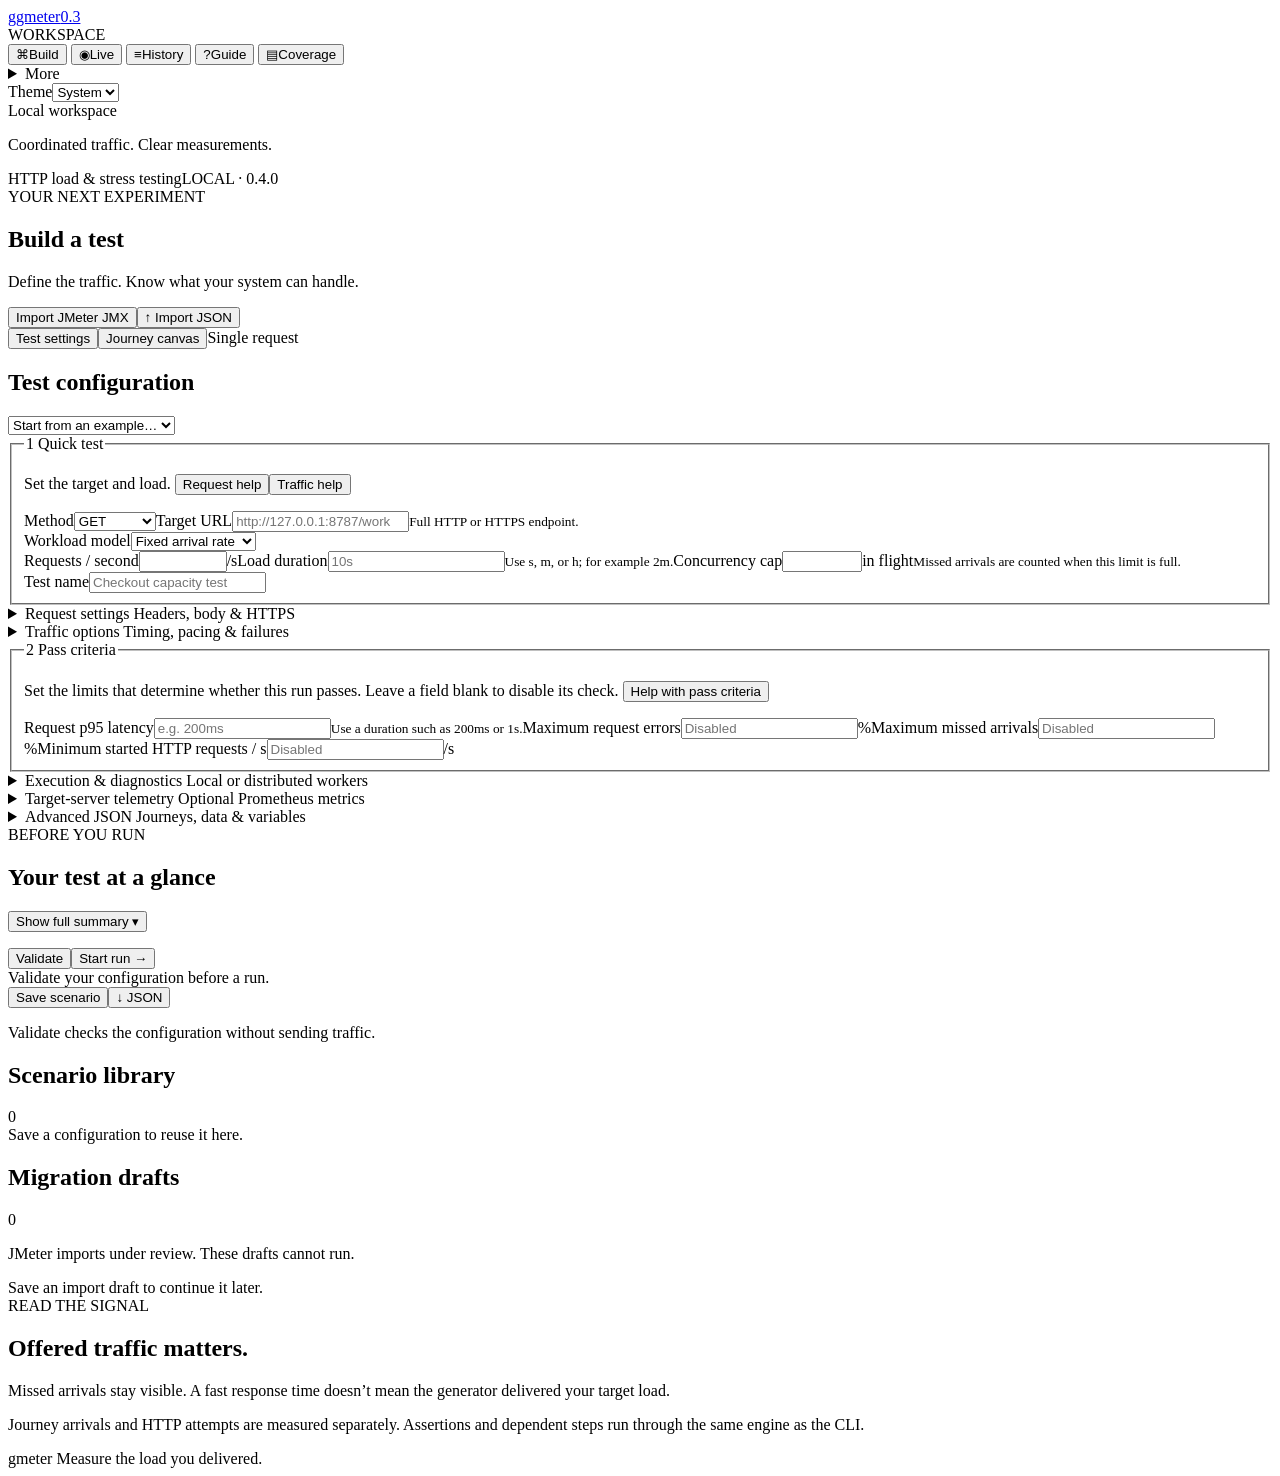
==== commit 2fa54509: "feat: add user ramps and per-user failure actions" ====
--- a/internal/dashboard/assets/index.html
+++ b/internal/dashboard/assets/index.html
@@ -57,8 +57,10 @@
               <label class="checkbox-label"><input id="insecure" type="checkbox"> Skip HTTPS certificate verification (insecure)</label><p class="helper">Allows self-signed, expired, and mismatched certificates for workload requests only. Worker and telemetry connections still verify HTTPS.</p>
               <p id="tls-warning" class="security-note" hidden>TLS verification is disabled. Workload server identity will not be checked.</p>
             </details>
-            <details id="traffic-options"><summary>Traffic options <span>Phases, timeout &amp; pacing</span></summary>
+            <details id="traffic-options"><summary>Traffic options <span>Timing, pacing &amp; failures</span></summary>
               <div id="staged-field"><label class="checkbox-label"><input id="staged" type="checkbox"> Use multiple traffic phases</label><div id="phase-editor" hidden><div id="stage-rows"></div><button id="add-stage" type="button" class="text-button">+ Add phase</button><button id="single-phase" type="button" class="text-button">Use a single rate</button><p class="helper">Phases run in order. A rate of 0 pauses new arrivals; admitted work can finish.</p></div></div>
+              <div id="user-schedule-fields" class="form-grid" hidden><label>Startup delay<input id="startup-delay" placeholder="0s" aria-describedby="startup-delay-hint startup-delay-error"><small id="startup-delay-hint">Wait before the load duration starts. No workload requests during this wait.</small><small id="startup-delay-error" class="field-error" hidden></small></label><label>User ramp-up<input id="ramp-up" placeholder="0s" aria-describedby="ramp-up-hint ramp-up-error"><small id="ramp-up-hint">Stagger starts. For 4 users and 4s: starts at 0, 1, 2, 3s after startup.</small><small id="ramp-up-error" class="field-error" hidden></small></label></div>
+              <label id="on-error-field">After a failed request<select id="on-error" aria-describedby="on-error-help"><option value="next_iteration">Start next iteration</option><option value="continue">Continue journey</option><option value="stop_user">Stop this user</option></select><small id="on-error-help">Skip the remaining journey steps, then start the next iteration.</small></label>
               <div class="form-grid"><label>Request timeout<input id="timeout" placeholder="5s"></label><label id="distribution-field">Arrival spacing<select id="distribution"><option value="constant">Constant</option><option value="jitter">Seeded jitter</option></select></label><label id="think-field" hidden>Pause between iterations<input id="think-time" placeholder="0s"><small>Each user pauses after its request or journey.</small></label></div>
             </details>
             <fieldset class="builder-section"><legend><span class="step-number">2</span> Pass criteria</legend><p class="section-help">Set the limits that determine whether this run passes. Leave a field blank to disable its check. <button type="button" class="text-button contextual-help" data-guide-topic="guide-criteria">Help with pass criteria</button></p>
@@ -107,7 +109,7 @@
           <canvas id="telemetry-chart" role="img" aria-label="Selected target-server gauge or observed counter rate over run time"></canvas>
           <p class="helper">Server metrics can include unrelated traffic. Gauges show sampled values; counters show observed rates across continuous readings. Missing and reset intervals leave gaps. Sampling includes drain, can miss spikes and early traffic, and adds observer load. Live charts use received snapshots; final charts use the retained scrape timeline. Telemetry coverage is separate from load checks and does not establish target health.</p>
         </section>
-        <div class="chart-grid"><section class="panel"><div class="panel-heading"><h2>Traffic delivered</h2><span class="chart-unit" id="traffic-unit">req/s</span></div><canvas id="traffic-chart" aria-label="Interval HTTP throughput and target workload rate" role="img"></canvas><div class="legend"><span class="teal-key">HTTP attempts/s</span><span id="journey-key" class="blue-key" hidden>Journeys/s</span><span class="gray-key">Target arrivals/s</span></div></section><section class="panel"><div class="panel-heading"><h2>Response latency</h2><span class="chart-unit">ms · cumulative</span></div><canvas id="latency-chart" aria-label="Cumulative request p50 and p95 latency" role="img"></canvas><div class="legend"><span class="teal-key">p95</span><span class="blue-key">p50</span></div></section><section class="panel"><div class="panel-heading"><h2>Errors &amp; missed demand</h2><span class="chart-unit">% · interval</span></div><canvas id="errors-chart" aria-label="Interval request error percent and workload drop percent" role="img"></canvas><div class="legend"><span class="red-key">Request errors</span><span class="amber-key">Missed arrivals</span></div></section><section class="panel"><div class="panel-heading"><h2>Admission phases</h2><span class="chart-unit" id="phase-unit">arrivals/s</span></div><canvas id="phase-chart" aria-label="Configured phase targets over elapsed time" role="img"></canvas><div id="phase-list" class="phase-list"></div></section></div>
+        <div class="chart-grid"><section class="panel"><div class="panel-heading"><h2>Traffic delivered</h2><span class="chart-unit" id="traffic-unit">req/s</span></div><canvas id="traffic-chart" aria-label="Interval HTTP throughput and target workload rate" role="img"></canvas><div class="legend"><span class="teal-key">HTTP attempts/s</span><span id="journey-key" class="blue-key" hidden>Journeys/s</span><span class="gray-key">Target arrivals/s</span></div></section><section class="panel"><div class="panel-heading"><h2>Response latency</h2><span class="chart-unit">ms · cumulative</span></div><canvas id="latency-chart" aria-label="Cumulative request p50 and p95 latency" role="img"></canvas><div class="legend"><span class="teal-key">p95</span><span class="blue-key">p50</span></div></section><section class="panel"><div class="panel-heading"><h2>Errors &amp; missed demand</h2><span class="chart-unit">% · interval</span></div><canvas id="errors-chart" aria-label="Interval request error percent and workload drop percent" role="img"></canvas><div class="legend"><span class="red-key">Request errors</span><span class="amber-key">Missed arrivals</span></div></section><section class="panel"><div class="panel-heading"><h2 id="phase-title">Admission phases</h2><span class="chart-unit" id="phase-unit">arrivals/s</span></div><canvas id="phase-chart" aria-label="Configured phase targets over elapsed time" role="img"></canvas><div id="phase-list" class="phase-list"></div></section></div>
         <p class="helper">Live charts refresh about once per second and retain the latest 900 points. Throughput and percentages use sample intervals; latency quantiles and the cards use cumulative aggregates. Drain can send remaining journey steps after the admission window.</p>
         <p id="diagnostics-empty" class="helper" hidden>Generator and HTTP timing diagnostics were not recorded for this run.</p>
         <section id="generator-panel" class="panel diagnostics-panel" hidden>
@@ -149,7 +151,7 @@
           </section>
           <section class="panel guide-section" aria-labelledby="guide-traffic">
             <h2 id="guide-traffic" tabindex="-1">2. Choose the traffic model</h2><div class="guide-models"><article><h3>Fixed arrival rate</h3><p>Choose this when you want a specific offered load, such as 5 new requests every second. Slower responses do not reduce the planned rate.</p><p><strong>Example:</strong> 5/s for 2 seconds plans 10 arrivals. The concurrency cap limits how many requests, or whole journeys, can be active at once. Arrivals that cannot start are counted as missed.</p></article><article><h3>Concurrent users</h3><p>Choose this when you want a fixed number of users repeating work. Each waits for its response or journey to finish before starting again, with any configured pause.</p><p><strong>Example:</strong> 2 users means up to 2 active iterations. It does not mean 2 requests per second; throughput depends on response time and pauses.</p></article></div>
-            <dl class="guide-definitions"><dt>Load duration and timeout</dt><dd><code>2s</code> means two seconds; <code>200ms</code> means 200 milliseconds. Load duration controls how long new work is admitted. Request timeout bounds each attempt, including its body. Journey timeout bounds the full sequence.</dd><dt>Iterations per user</dt><dd>In Concurrent users mode, choose a stop condition. For example, 10 users × 5 iterations produces 50 request or journey attempts if the run is not stopped early. Failed attempts consume an iteration. With both limits enabled, new work stops at whichever limit comes first; admitted journeys can finish. Pauses occur between iterations, not after the final one.</dd><dt>Traffic phases</dt><dd>In rate mode, enable multiple phases for baseline, higher load, and recovery. Phases run in order and set the total duration. Rate 0 pauses new arrivals; admitted work can still finish.</dd><dt>Arrival spacing</dt><dd>Constant spaces planned arrivals evenly. Seeded jitter varies each arrival within its rate interval. It preserves planned demand; it is not a Poisson arrival model.</dd></dl>
+            <dl class="guide-definitions"><dt>Load duration and timeout</dt><dd><code>2s</code> means two seconds; <code>200ms</code> means 200 milliseconds. Load duration controls how long new work is admitted. Request timeout bounds each attempt, including its body. Journey timeout bounds the full sequence.</dd><dt>Iterations per user</dt><dd>In Concurrent users mode, choose a stop condition. For example, 10 users × 5 iterations produces 50 request or journey attempts if the run is not stopped early. Failed attempts consume an iteration. With both limits enabled, new work stops at whichever limit comes first; admitted journeys can finish. Pauses occur between iterations, not after the final one.</dd><dt>Startup delay and user ramp</dt><dd>In Concurrent users mode, open Traffic options. Startup delay is a wait before the load duration begins. User ramp-up spaces user starts at ramp × user index ÷ users; for 4 users and 4s, starts occur at 0, 1, 2, and 3s after startup. The ramp is part of the load window. A duration limit can stop the schedule before every user starts. Finished finite users are not replaced.</dd><dt>After a failed request</dt><dd>In Concurrent users mode, open Traffic options. Start next iteration skips the rest of the journey. Continue journey attempts later steps and loop iterations while retaining the failure. Stop this user ends only that user’s future work; peers continue. Any user stopped on error fails the run even with disabled error thresholds. Failed verification publishes no extracted values; journey deadlines and safety limits always abort the journey.</dd><dt>Traffic phases</dt><dd>In rate mode, enable multiple phases for baseline, higher load, and recovery. Phases run in order and set the total duration. Rate 0 pauses new arrivals; admitted work can still finish.</dd><dt>Arrival spacing</dt><dd>Constant spaces planned arrivals evenly. Seeded jitter varies each arrival within its rate interval. It preserves planned demand; it is not a Poisson arrival model.</dd></dl>
             <button class="text-button" data-builder-target="mode">Choose a traffic model →</button>
           </section>
           <section class="panel guide-section" aria-labelledby="guide-criteria">
@@ -163,12 +165,12 @@
           </section>
           <section class="panel guide-section" aria-labelledby="guide-workflows">
             <h2 id="guide-workflows" tabindex="-1">Keep going</h2>
-            <dl class="guide-definitions"><dt>Choose a starter</dt><dd>Local smoke test is a small single-request test. JSON request example demonstrates a POST body. Authenticated checkout journeys shows cookies, extraction, and assertions. Branches and loops adds nested conditions and a repeat counter. Baseline, overload, recovery deliberately overloads the default demo and normally fails its checks. Worker and telemetry starters require their respective setup.</dd><dt>Build a journey</dt><dd>A journey is an ordered sequence such as login → profile → checkout. Load the journey starter to open Journey canvas. Select a card to edit its request, checks, or extracted variables. Enable Data flow to trace dependencies; drag cards or use Move up/down to change execution order. Journey settings &amp; data holds weights, variables, datasets, and per-journey criteria. Validate before starting; Preview sequence sends no traffic. Use + Branch or + Loop to add controls, then select them to edit conditions, repeat limits, and child paths. Move to path changes nesting; Undo restores the last edit. A branch runs only its chosen path. A while loop still true at its iteration limit fails the journey. Structure previews show both paths without sending traffic. Failed steps stop the journey and later steps are skipped.</dd><dt>Save and reuse</dt><dd>Save scenario adds a library entry. Loading it changes the button to Update scenario; use Save editor as a new scenario to keep the original. Run history → Reuse loads the settings from a past run.</dd><dt>Compare two runs</dt><dd>In Run history, select two completed runs with results, then Compare selected. Differences are B minus A. Check warnings about different conditions; a comparison alone does not prove a regression.</dd><dt>Export and import</dt><dd>Editor JSON is reusable configuration. Run + timeline contains configuration and results and can be imported into history. Result JSON and HTML reports cannot be imported as run bundles. Configuration exports and bundles include supplied headers, bodies, and data; review them before sharing.</dd><dt>Workers and telemetry</dt><dd>Leave optional settings blank for a first local test. Workers split the configured fleet rate; they do not multiply it. Each worker must reach the target URL; localhost on a remote worker means that worker’s machine. Server telemetry needs an existing Prometheus text exporter and exact metric selections. Neither is required to run a test.</dd></dl>
+            <dl class="guide-definitions"><dt>Choose a starter</dt><dd>Local smoke test is a small single-request test. JSON request example demonstrates a POST body. Authenticated checkout journeys shows cookies, extraction, and assertions. Branches and loops adds nested conditions and a repeat counter. Baseline, overload, recovery deliberately overloads the default demo and normally fails its checks. Worker and telemetry starters require their respective setup.</dd><dt>Build a journey</dt><dd>A journey is an ordered sequence such as login → profile → checkout. Load the journey starter to open Journey canvas. Select a card to edit its request, checks, or extracted variables. Enable Data flow to trace dependencies; drag cards or use Move up/down to change execution order. Journey settings &amp; data holds weights, variables, datasets, and per-journey criteria. Validate before starting; Preview sequence sends no traffic. Use + Branch or + Loop to add controls, then select them to edit conditions, repeat limits, and child paths. Move to path changes nesting; Undo restores the last edit. A branch runs only its chosen path. A while loop still true at its iteration limit fails the journey. Structure previews show both paths without sending traffic. By default, failed steps stop the journey and later steps are skipped. Concurrent users mode also offers Continue journey and Stop this user under Traffic options.</dd><dt>Save and reuse</dt><dd>Save scenario adds a library entry. Loading it changes the button to Update scenario; use Save editor as a new scenario to keep the original. Run history → Reuse loads the settings from a past run.</dd><dt>Compare two runs</dt><dd>In Run history, select two completed runs with results, then Compare selected. Differences are B minus A. Check warnings about different conditions; a comparison alone does not prove a regression.</dd><dt>Export and import</dt><dd>Editor JSON is reusable configuration. Run + timeline contains configuration and results and can be imported into history. Result JSON and HTML reports cannot be imported as run bundles. Configuration exports and bundles include supplied headers, bodies, and data; review them before sharing.</dd><dt>Workers and telemetry</dt><dd>Leave optional settings blank for a first local test. Workers split the configured fleet rate; they do not multiply it. Each worker must reach the target URL; localhost on a remote worker means that worker’s machine. Server telemetry needs an existing Prometheus text exporter and exact metric selections. Neither is required to run a test.</dd></dl>
             <div class="guide-links"><button class="text-button" data-builder-target="starter">Choose a starter →</button><button class="text-button" data-builder-target="advanced">Open Advanced JSON →</button><button class="text-button" data-view="history">Open Run history →</button></div>
           </section>
           <section class="panel guide-section" aria-labelledby="guide-jmx">
             <div class="eyebrow">BRING YOUR EXISTING TEST</div><h2 id="guide-jmx" tabindex="-1">Import from JMeter</h2><p>In Build, choose <strong>Import JMeter JMX</strong>, then upload a .jmx file or try the HTTP sample. Importing sends no workload traffic and keeps your builder draft until you choose to open a saved scenario.</p>
-            <ol class="guide-steps"><li><h3>Review compatibility</h3><p>Select each component for its mapping and source path. Supply required property values and press Apply values. The first converter targets a limited set of JMeter 5.6.3 HTTP plans; scripts, CSV files, ramps, finite thread-group iterations, redirects, and other unsupported behavior block conversion.</p></li><li><h3>Review runtime policies</h3><p>gmeter uses a 5s total request timeout, 30s journey deadline, 10 MiB response limit, verified HTTPS, and its own reports. Connections, default headers, cookies, and measurements may differ. Accepting these policies does not bypass component blockers.</p></li><li><h3>Preview and save</h3><p>Compatible plans show a read-only journey canvas. Save scenario puts a runnable native configuration in the Scenario library. Save migration draft preserves a blocked plan below that library, where it cannot run. Fix source blockers in a copy of the JMX and choose the revised file.</p></li><li><h3>Run separately</h3><p>Open a saved scenario in the journey builder to edit or run it. Start run is the action that sends traffic. For the sample, start the bundled demo on port 8787 first. Review original JMX shows the retained source, which may differ from later builder edits.</p></li></ol>
+            <ol class="guide-steps"><li><h3>Review compatibility</h3><p>Select each component for its mapping and source path. Supply required property values and press Apply values. The first converter targets a limited set of JMeter 5.6.3 HTTP plans; scripts, CSV files, multiple groups, test-wide error stops, redirects, and other unsupported behavior block conversion. Finite iterations, standard ramps, and Continue/Start Next Thread Loop/Stop Thread actions are supported.</p></li><li><h3>Review runtime policies</h3><p>gmeter uses a 5s total request timeout, 30s journey deadline, 10 MiB response limit, verified HTTPS, and its own reports. Connections, default headers, cookies, and measurements may differ. Accepting these policies does not bypass component blockers.</p></li><li><h3>Preview and save</h3><p>Compatible plans show a read-only journey canvas. Save scenario puts a runnable native configuration in the Scenario library. Save migration draft preserves a blocked plan below that library, where it cannot run. Fix source blockers in a copy of the JMX and choose the revised file.</p></li><li><h3>Run separately</h3><p>Open a saved scenario in the journey builder to edit or run it. Start run is the action that sends traffic. For the sample, start the bundled demo on port 8787 first. Review original JMX shows the retained source, which may differ from later builder edits.</p></li></ol>
           </section>
           <section class="panel guide-section" aria-labelledby="guide-troubleshooting">
             <h2 id="guide-troubleshooting" tabindex="-1">When something goes wrong</h2>
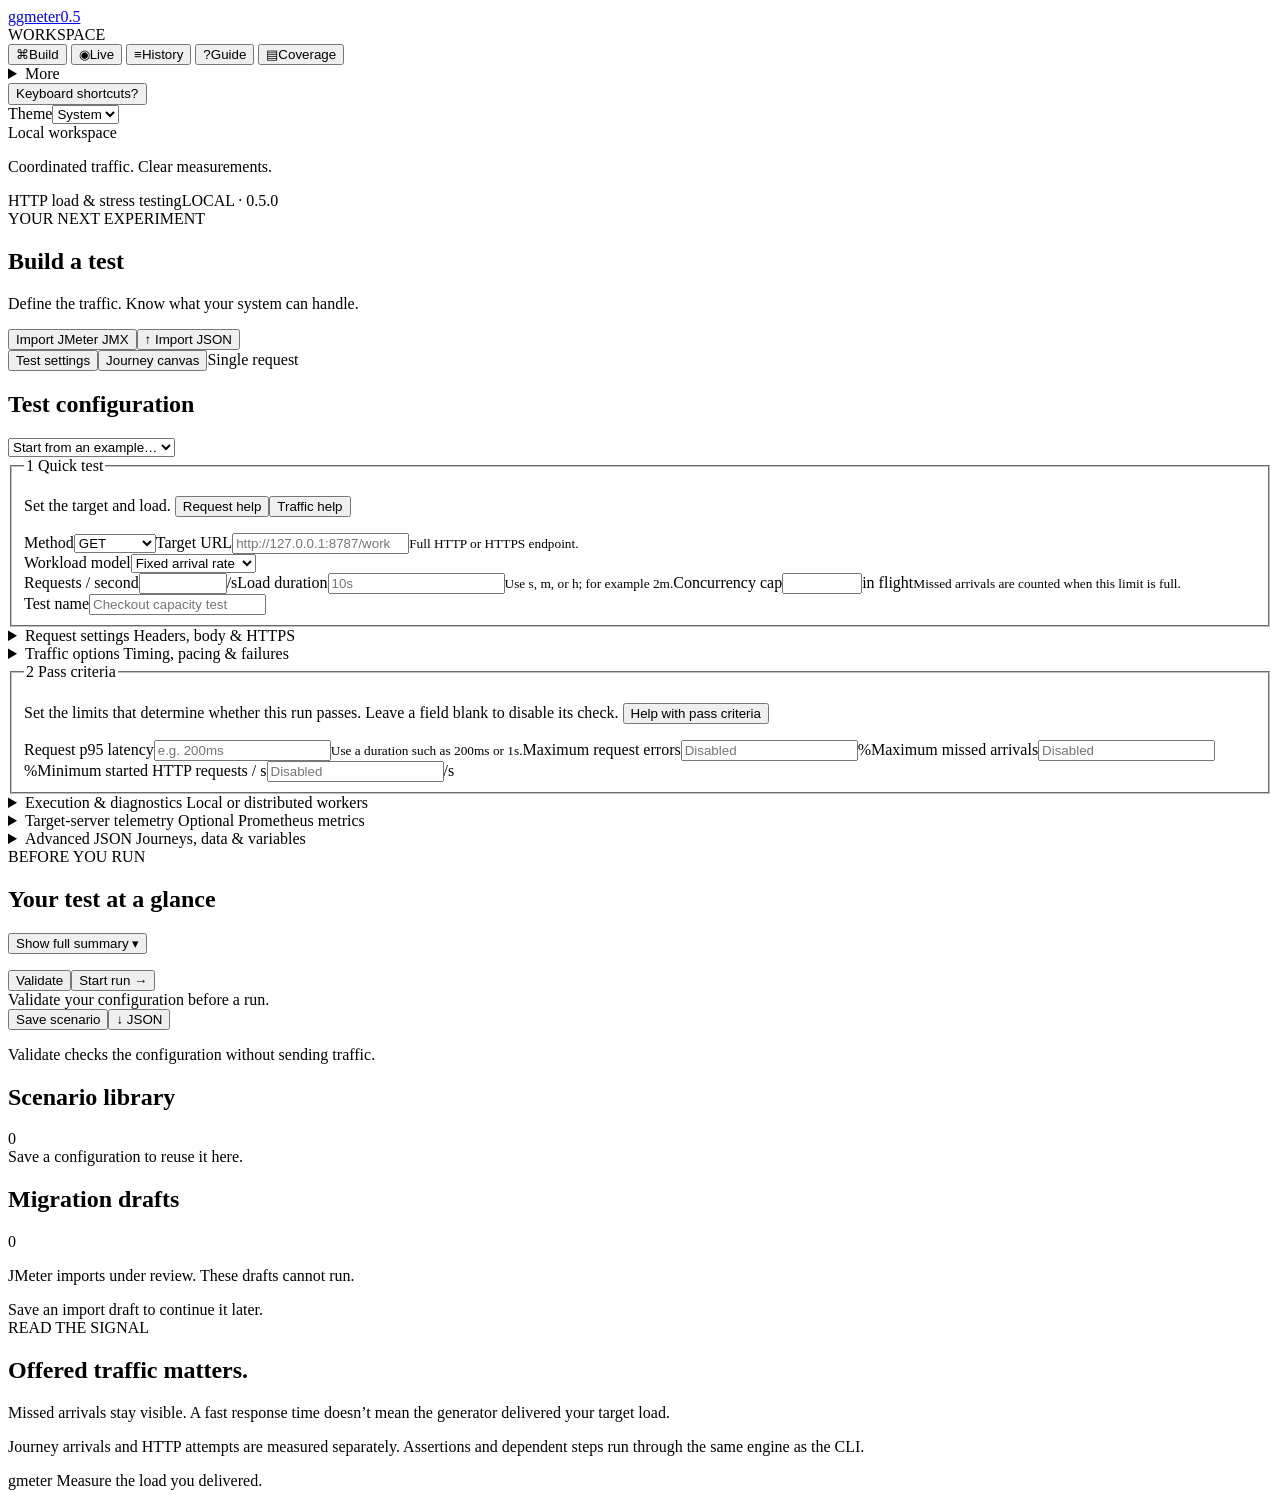
==== commit 9716aa5d: "feat: add CSV datasets and dashboard shortcuts" ====
--- a/internal/dashboard/assets/index.html
+++ b/internal/dashboard/assets/index.html
@@ -9,15 +9,19 @@
   <link rel="stylesheet" href="/style.css">
   <link rel="stylesheet" href="/journey.css">
   <link rel="stylesheet" href="/jmx.css">
+  <link rel="stylesheet" href="/csv.css">
   <link rel="stylesheet" href="/theme.css">
   <script src="/journey-model.js" defer></script>
   <script src="/journey-editor.js" defer></script>
   <script src="/jmx.js" defer></script>
+  <script src="/csv.js" defer></script>
+  <link rel="stylesheet" href="/shortcuts.css">
+  <script src="/shortcuts.js" defer></script>
   <script src="/app.js" defer></script>
 </head>
 <body>
   <aside class="sidebar">
-    <a class="brand" href="/" aria-label="gmeter home"><span class="brand-mark">g</span>gmeter<span class="version">0.3</span></a>
+    <a class="brand" href="/" aria-label="gmeter home"><span class="brand-mark">g</span>gmeter<span class="version">0.5</span></a>
     <div class="nav-label">WORKSPACE</div>
     <nav aria-label="Workspace">
       <button class="nav active" data-view="build"><span aria-hidden="true">⌘</span>Build</button>
@@ -25,13 +29,14 @@
       <button class="nav" data-view="history"><span aria-hidden="true">≡</span>History</button>
       <button class="nav nav-extra" data-view="guide"><span aria-hidden="true">?</span>Guide</button>
       <button class="nav nav-extra" data-view="coverage"><span aria-hidden="true">▤</span>Coverage</button>
-      <details id="nav-more" class="nav-more"><summary>More</summary><div class="nav-more-menu"><button class="nav" data-view="guide">Guide</button><button class="nav" data-view="coverage">Coverage</button></div></details>
+      <details id="nav-more" class="nav-more"><summary>More</summary><div class="nav-more-menu"><button class="nav" data-view="guide">Guide</button><button class="nav" data-view="coverage">Coverage</button><button type="button" class="nav" data-shortcuts>Keyboard shortcuts</button></div></details>
     </nav>
+    <button type="button" class="shortcut-trigger" data-shortcuts><span>Keyboard shortcuts</span><kbd aria-hidden="true">?</kbd></button>
     <div class="theme-picker"><label for="theme-select">Theme</label><select id="theme-select" aria-label="Theme"><option value="system">System</option><option value="light">Light</option><option value="dark">Dark</option></select></div>
     <div class="sidebar-bottom"><span class="local-indicator"></span> Local workspace<p>Coordinated traffic. Clear measurements.</p></div>
   </aside>
   <main>
-    <header class="topbar"><span>HTTP load &amp; stress testing</span><span class="pill">LOCAL · 0.4.0</span></header>
+    <header class="topbar"><span>HTTP load &amp; stress testing</span><span class="pill">LOCAL · 0.5.0</span></header>
     <div id="notice" role="status" aria-live="polite" hidden></div>
     <section id="view-build" class="view">
       <div class="page-heading"><div><div class="eyebrow">YOUR NEXT EXPERIMENT</div><h1>Build a test</h1><p>Define the traffic. Know what your system can handle.</p></div><div class="heading-actions"><button id="import-jmx" class="button secondary">Import JMeter JMX</button><button id="import-config" class="button secondary">↑ Import JSON</button></div><input id="file-input" type="file" accept=".json,application/json" hidden></div>
@@ -60,7 +65,7 @@
             <details id="traffic-options"><summary>Traffic options <span>Timing, pacing &amp; failures</span></summary>
               <div id="staged-field"><label class="checkbox-label"><input id="staged" type="checkbox"> Use multiple traffic phases</label><div id="phase-editor" hidden><div id="stage-rows"></div><button id="add-stage" type="button" class="text-button">+ Add phase</button><button id="single-phase" type="button" class="text-button">Use a single rate</button><p class="helper">Phases run in order. A rate of 0 pauses new arrivals; admitted work can finish.</p></div></div>
               <div id="user-schedule-fields" class="form-grid" hidden><label>Startup delay<input id="startup-delay" placeholder="0s" aria-describedby="startup-delay-hint startup-delay-error"><small id="startup-delay-hint">Wait before the load duration starts. No workload requests during this wait.</small><small id="startup-delay-error" class="field-error" hidden></small></label><label>User ramp-up<input id="ramp-up" placeholder="0s" aria-describedby="ramp-up-hint ramp-up-error"><small id="ramp-up-hint">Stagger starts. For 4 users and 4s: starts at 0, 1, 2, 3s after startup.</small><small id="ramp-up-error" class="field-error" hidden></small></label></div>
-              <label id="on-error-field">After a failed request<select id="on-error" aria-describedby="on-error-help"><option value="next_iteration">Start next iteration</option><option value="continue">Continue journey</option><option value="stop_user">Stop this user</option></select><small id="on-error-help">Skip the remaining journey steps, then start the next iteration.</small></label>
+              <label id="on-error-field">After a failed request<select id="on-error" aria-describedby="on-error-help"><option value="next_iteration">Start next iteration</option><option value="continue">Continue journey</option><option value="stop_user">Stop this user</option><option value="stop_test">Stop test gracefully</option><option value="stop_test_now">Stop test immediately</option></select><small id="on-error-help">Skip the remaining journey steps, then start the next iteration.</small></label>
               <div class="form-grid"><label>Request timeout<input id="timeout" placeholder="5s"></label><label id="distribution-field">Arrival spacing<select id="distribution"><option value="constant">Constant</option><option value="jitter">Seeded jitter</option></select></label><label id="think-field" hidden>Pause between iterations<input id="think-time" placeholder="0s"><small>Each user pauses after its request or journey.</small></label></div>
             </details>
             <fieldset class="builder-section"><legend><span class="step-number">2</span> Pass criteria</legend><p class="section-help">Set the limits that determine whether this run passes. Leave a field blank to disable its check. <button type="button" class="text-button contextual-help" data-guide-topic="guide-criteria">Help with pass criteria</button></p>
@@ -96,6 +101,7 @@
       <div id="run-content" hidden>
         <div class="run-progress"><div><strong id="phase-name">Preparing</strong><span id="elapsed">0s</span></div><progress id="progress" max="1" value="0" aria-label="Admission window progress"></progress></div>
         <div class="cards"><article class="metric-card"><span>HTTP attempts / second</span><strong id="metric-rps">—</strong><small id="metric-requests">No attempts yet</small></article><article class="metric-card"><span>Request latency · p95</span><strong id="metric-latency">—</strong><small>Cumulative · full response</small></article><article class="metric-card"><span>Request errors</span><strong id="metric-errors">—</strong><small id="metric-failed">No completed attempts</small></article><article class="metric-card"><span>Missed workload demand</span><strong id="metric-drops">—</strong><small id="metric-missed">No scheduled arrivals</small></article></div>
+        <p id="csv-status" class="csv-status" hidden></p>
         <div id="journey-summary" class="journey-summary" hidden></div>
         <div id="run-tls-warning" class="security-note" hidden>TLS verification disabled for workload HTTPS requests. Certificates and hostnames were not verified.</div>
         <section id="results-panel" class="panel" hidden><div class="panel-heading"><h2>Run results</h2><div class="download-actions"><button id="download-json" class="text-button">↓ Result JSON</button><button id="download-html" class="text-button">↓ HTML report</button><button id="download-run" class="text-button">↓ Run + timeline</button></div></div><div id="checks" class="check-list"></div><div id="scenario-results"></div></section>
@@ -151,7 +157,7 @@
           </section>
           <section class="panel guide-section" aria-labelledby="guide-traffic">
             <h2 id="guide-traffic" tabindex="-1">2. Choose the traffic model</h2><div class="guide-models"><article><h3>Fixed arrival rate</h3><p>Choose this when you want a specific offered load, such as 5 new requests every second. Slower responses do not reduce the planned rate.</p><p><strong>Example:</strong> 5/s for 2 seconds plans 10 arrivals. The concurrency cap limits how many requests, or whole journeys, can be active at once. Arrivals that cannot start are counted as missed.</p></article><article><h3>Concurrent users</h3><p>Choose this when you want a fixed number of users repeating work. Each waits for its response or journey to finish before starting again, with any configured pause.</p><p><strong>Example:</strong> 2 users means up to 2 active iterations. It does not mean 2 requests per second; throughput depends on response time and pauses.</p></article></div>
-            <dl class="guide-definitions"><dt>Load duration and timeout</dt><dd><code>2s</code> means two seconds; <code>200ms</code> means 200 milliseconds. Load duration controls how long new work is admitted. Request timeout bounds each attempt, including its body. Journey timeout bounds the full sequence.</dd><dt>Iterations per user</dt><dd>In Concurrent users mode, choose a stop condition. For example, 10 users × 5 iterations produces 50 request or journey attempts if the run is not stopped early. Failed attempts consume an iteration. With both limits enabled, new work stops at whichever limit comes first; admitted journeys can finish. Pauses occur between iterations, not after the final one.</dd><dt>Startup delay and user ramp</dt><dd>In Concurrent users mode, open Traffic options. Startup delay is a wait before the load duration begins. User ramp-up spaces user starts at ramp × user index ÷ users; for 4 users and 4s, starts occur at 0, 1, 2, and 3s after startup. The ramp is part of the load window. A duration limit can stop the schedule before every user starts. Finished finite users are not replaced.</dd><dt>After a failed request</dt><dd>In Concurrent users mode, open Traffic options. Start next iteration skips the rest of the journey. Continue journey attempts later steps and loop iterations while retaining the failure. Stop this user ends only that user’s future work; peers continue. Any user stopped on error fails the run even with disabled error thresholds. Failed verification publishes no extracted values; journey deadlines and safety limits always abort the journey.</dd><dt>Traffic phases</dt><dd>In rate mode, enable multiple phases for baseline, higher load, and recovery. Phases run in order and set the total duration. Rate 0 pauses new arrivals; admitted work can still finish.</dd><dt>Arrival spacing</dt><dd>Constant spaces planned arrivals evenly. Seeded jitter varies each arrival within its rate interval. It preserves planned demand; it is not a Poisson arrival model.</dd></dl>
+            <dl class="guide-definitions"><dt>Load duration and timeout</dt><dd><code>2s</code> means two seconds; <code>200ms</code> means 200 milliseconds. Load duration controls how long new work is admitted. Request timeout bounds each attempt, including its body. Journey timeout bounds the full sequence.</dd><dt>Iterations per user</dt><dd>In Concurrent users mode, choose a stop condition. For example, 10 users × 5 iterations produces 50 request or journey attempts if the run is not stopped early. Failed attempts consume an iteration. With both limits enabled, new work stops at whichever limit comes first; admitted journeys can finish. Pauses occur between iterations, not after the final one.</dd><dt>Startup delay and user ramp</dt><dd>In Concurrent users mode, open Traffic options. Startup delay is a wait before the load duration begins. User ramp-up spaces user starts at ramp × user index ÷ users; for 4 users and 4s, starts occur at 0, 1, 2, and 3s after startup. The ramp is part of the load window. A duration limit can stop the schedule before every user starts. Finished finite users are not replaced.</dd><dt>After a failed request</dt><dd>In Concurrent users mode, open Traffic options. Start next iteration skips the rest of the journey. Continue journey attempts later steps and loop iterations while retaining the failure. Stop this user ends only that user’s future work; peers continue. Stop test gracefully ends the failing journey and drains other admitted journeys; Stop test immediately cancels active requests and journey pauses too. Both cancel pending user starts. Any user or test stopped on error fails the run even with disabled error thresholds. Failed verification publishes no extracted values; journey deadlines and safety limits always abort the journey.</dd><dt>Traffic phases</dt><dd>In rate mode, enable multiple phases for baseline, higher load, and recovery. Phases run in order and set the total duration. Rate 0 pauses new arrivals; admitted work can still finish.</dd><dt>Arrival spacing</dt><dd>Constant spaces planned arrivals evenly. Seeded jitter varies each arrival within its rate interval. It preserves planned demand; it is not a Poisson arrival model.</dd></dl>
             <button class="text-button" data-builder-target="mode">Choose a traffic model →</button>
           </section>
           <section class="panel guide-section" aria-labelledby="guide-criteria">
@@ -165,12 +171,12 @@
           </section>
           <section class="panel guide-section" aria-labelledby="guide-workflows">
             <h2 id="guide-workflows" tabindex="-1">Keep going</h2>
-            <dl class="guide-definitions"><dt>Choose a starter</dt><dd>Local smoke test is a small single-request test. JSON request example demonstrates a POST body. Authenticated checkout journeys shows cookies, extraction, and assertions. Branches and loops adds nested conditions and a repeat counter. Baseline, overload, recovery deliberately overloads the default demo and normally fails its checks. Worker and telemetry starters require their respective setup.</dd><dt>Build a journey</dt><dd>A journey is an ordered sequence such as login → profile → checkout. Load the journey starter to open Journey canvas. Select a card to edit its request, checks, or extracted variables. Enable Data flow to trace dependencies; drag cards or use Move up/down to change execution order. Journey settings &amp; data holds weights, variables, datasets, and per-journey criteria. Validate before starting; Preview sequence sends no traffic. Use + Branch or + Loop to add controls, then select them to edit conditions, repeat limits, and child paths. Move to path changes nesting; Undo restores the last edit. A branch runs only its chosen path. A while loop still true at its iteration limit fails the journey. Structure previews show both paths without sending traffic. By default, failed steps stop the journey and later steps are skipped. Concurrent users mode also offers Continue journey and Stop this user under Traffic options.</dd><dt>Save and reuse</dt><dd>Save scenario adds a library entry. Loading it changes the button to Update scenario; use Save editor as a new scenario to keep the original. Run history → Reuse loads the settings from a past run.</dd><dt>Compare two runs</dt><dd>In Run history, select two completed runs with results, then Compare selected. Differences are B minus A. Check warnings about different conditions; a comparison alone does not prove a regression.</dd><dt>Export and import</dt><dd>Editor JSON is reusable configuration. Run + timeline contains configuration and results and can be imported into history. Result JSON and HTML reports cannot be imported as run bundles. Configuration exports and bundles include supplied headers, bodies, and data; review them before sharing.</dd><dt>Workers and telemetry</dt><dd>Leave optional settings blank for a first local test. Workers split the configured fleet rate; they do not multiply it. Each worker must reach the target URL; localhost on a remote worker means that worker’s machine. Server telemetry needs an existing Prometheus text exporter and exact metric selections. Neither is required to run a test.</dd></dl>
+            <dl class="guide-definitions"><dt>Choose a starter</dt><dd>Local smoke test is a small single-request test. JSON request example demonstrates a POST body. Authenticated checkout journeys shows cookies, extraction, and assertions. Branches and loops adds nested conditions and a repeat counter. Baseline, overload, recovery deliberately overloads the default demo and normally fails its checks. Worker and telemetry starters require their respective setup.</dd><dt>Build a journey</dt><dd>A journey is an ordered sequence such as login → profile → checkout. Load the journey starter to open Journey canvas. Select a card to edit its request, checks, or extracted variables. Enable Data flow to trace dependencies; drag cards or use Move up/down to change execution order. Journey settings &amp; data holds weights, variables, datasets, and per-journey criteria. Validate before starting; Preview sequence sends no traffic. Use + Branch or + Loop to add controls, then select them to edit conditions, repeat limits, and child paths. Move to path changes nesting; Undo restores the last edit. A branch runs only its chosen path. A while loop still true at its iteration limit fails the journey. Structure previews show both paths without sending traffic. By default, failed steps stop the journey and later steps are skipped. Concurrent users mode also offers Continue journey, Stop this user, and graceful/immediate test stops under Traffic options.</dd><dt>Use a CSV dataset</dt><dd>In Concurrent users mode, open Journey settings &amp; data → Import CSV dataset. Choose a UTF-8 file with column headers, review the preview and map columns to variable names. Use &#123;&#123;variable&#125;&#125; in a request, with |url, |path or |json where escaping is needed. Shared rows are allocated across users; Each user starts at the first row gives each user their own sequence. Recycle repeats the rows; Stop this user normally ends that user before its next journey. End of data is normal completion and can produce fewer iterations than the configured limit. Saved scenarios include the CSV values.</dd><dt>Save and reuse</dt><dd>Save scenario adds a library entry. Loading it changes the button to Update scenario; use Save editor as a new scenario to keep the original. Run history → Reuse loads the settings from a past run.</dd><dt>Compare two runs</dt><dd>In Run history, select two completed runs with results, then Compare selected. Differences are B minus A. Check warnings about different conditions; a comparison alone does not prove a regression.</dd><dt>Export and import</dt><dd>Editor JSON is reusable configuration. Run + timeline contains configuration and results and can be imported into history. Result JSON and HTML reports cannot be imported as run bundles. Configuration exports and bundles include supplied headers, bodies, and data; review them before sharing.</dd><dt>Workers and telemetry</dt><dd>Leave optional settings blank for a first local test. Workers split the configured fleet rate; they do not multiply it. Each worker must reach the target URL; localhost on a remote worker means that worker’s machine. Server telemetry needs an existing Prometheus text exporter and exact metric selections. Neither is required to run a test.</dd></dl>
             <div class="guide-links"><button class="text-button" data-builder-target="starter">Choose a starter →</button><button class="text-button" data-builder-target="advanced">Open Advanced JSON →</button><button class="text-button" data-view="history">Open Run history →</button></div>
           </section>
           <section class="panel guide-section" aria-labelledby="guide-jmx">
             <div class="eyebrow">BRING YOUR EXISTING TEST</div><h2 id="guide-jmx" tabindex="-1">Import from JMeter</h2><p>In Build, choose <strong>Import JMeter JMX</strong>, then upload a .jmx file or try the HTTP sample. Importing sends no workload traffic and keeps your builder draft until you choose to open a saved scenario.</p>
-            <ol class="guide-steps"><li><h3>Review compatibility</h3><p>Select each component for its mapping and source path. Supply required property values and press Apply values. The first converter targets a limited set of JMeter 5.6.3 HTTP plans; scripts, CSV files, multiple groups, test-wide error stops, redirects, and other unsupported behavior block conversion. Finite iterations, standard ramps, and Continue/Start Next Thread Loop/Stop Thread actions are supported.</p></li><li><h3>Review runtime policies</h3><p>gmeter uses a 5s total request timeout, 30s journey deadline, 10 MiB response limit, verified HTTPS, and its own reports. Connections, default headers, cookies, and measurements may differ. Accepting these policies does not bypass component blockers.</p></li><li><h3>Preview and save</h3><p>Compatible plans show a read-only journey canvas. Save scenario puts a runnable native configuration in the Scenario library. Save migration draft preserves a blocked plan below that library, where it cannot run. Fix source blockers in a copy of the JMX and choose the revised file.</p></li><li><h3>Run separately</h3><p>Open a saved scenario in the journey builder to edit or run it. Start run is the action that sends traffic. For the sample, start the bundled demo on port 8787 first. Review original JMX shows the retained source, which may differ from later builder edits.</p></li></ol>
+            <ol class="guide-steps"><li><h3>Review compatibility</h3><p>Select each component for its mapping and source path. Supply required property values and press Apply values. The first converter targets a limited set of JMeter 5.6.3 HTTP plans; scripts, CSV files, multiple groups, unknown failure actions, redirects, and other unsupported behavior block conversion. Finite iterations, standard ramps, and all five standard failure actions are supported, with explicit runtime differences.</p></li><li><h3>Review runtime policies</h3><p>gmeter uses a 5s total request timeout, 30s journey deadline, 10 MiB response limit, verified HTTPS, and its own reports. Connections, default headers, cookies, and measurements may differ. Accepting these policies does not bypass component blockers.</p></li><li><h3>Preview and save</h3><p>Compatible plans show a read-only journey canvas. Save scenario puts a runnable native configuration in the Scenario library. Save migration draft preserves a blocked plan below that library, where it cannot run. Fix source blockers in a copy of the JMX and choose the revised file.</p></li><li><h3>Run separately</h3><p>Open a saved scenario in the journey builder to edit or run it. Start run is the action that sends traffic. For the sample, start the bundled demo on port 8787 first. Review original JMX shows the retained source, which may differ from later builder edits.</p></li></ol>
           </section>
           <section class="panel guide-section" aria-labelledby="guide-troubleshooting">
             <h2 id="guide-troubleshooting" tabindex="-1">When something goes wrong</h2>
@@ -183,7 +189,7 @@
             <details><summary>My imported JSON is rejected</summary><p>Unknown fields, invalid values, and trailing JSON are rejected. Use editor JSON for a configuration and Run + timeline for a saved run. CLI result JSON has no configuration and cannot be imported as a run bundle. Configuration files are limited to 1 MiB; run bundles to 16 MiB.</p></details>
           </section>
         </div>
-        <aside class="panel guide-cheatsheet"><div class="eyebrow">A SMALL FIRST RUN</div><h2>Practice settings</h2><dl><dt>Target</dt><dd>Local demo on port 8787</dd><dt>Method</dt><dd>GET</dd><dt>Offered rate</dt><dd>5 requests / second</dd><dt>Load window</dt><dd>2 seconds</dd><dt>Concurrency cap</dt><dd>2 requests</dd><dt>Planned demand</dt><dd>10 arrivals</dd></dl><p class="helper">Learning the workflow does not require a large stress test.</p><button class="text-button" data-guide-topic="guide-first-test">Start the walkthrough →</button><button id="show-welcome" class="text-button">Show welcome tip again</button></aside>
+        <aside class="panel guide-cheatsheet"><div class="eyebrow">A SMALL FIRST RUN</div><h2>Practice settings</h2><dl><dt>Target</dt><dd>Local demo on port 8787</dd><dt>Method</dt><dd>GET</dd><dt>Offered rate</dt><dd>5 requests / second</dd><dt>Load window</dt><dd>2 seconds</dd><dt>Concurrency cap</dt><dd>2 requests</dd><dt>Planned demand</dt><dd>10 arrivals</dd></dl><p class="helper">Learning the workflow does not require a large stress test.</p><button class="text-button" data-guide-topic="guide-first-test">Start the walkthrough →</button><button type="button" class="text-button" data-shortcuts>Keyboard shortcuts</button><button id="show-welcome" class="text-button">Show welcome tip again</button></aside>
       </div>
     </section>
     <section id="view-coverage" class="view" hidden>
